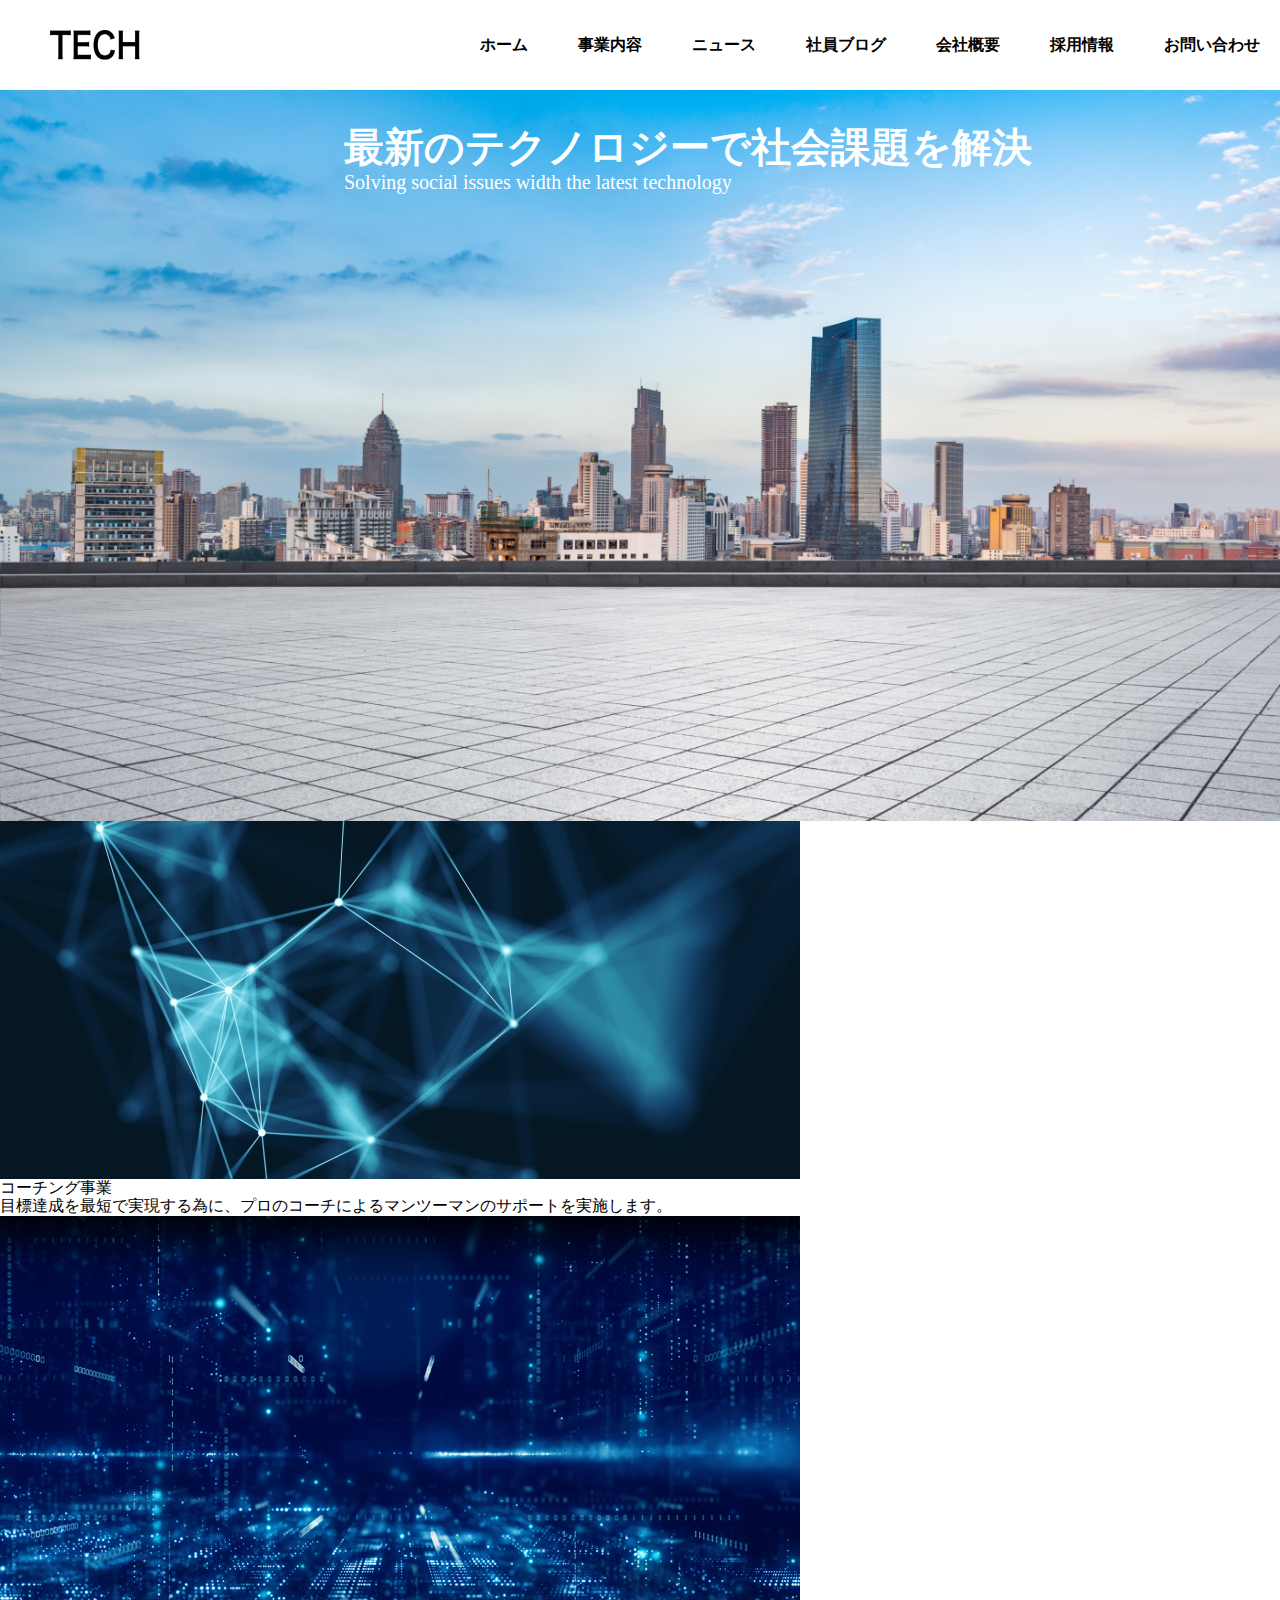
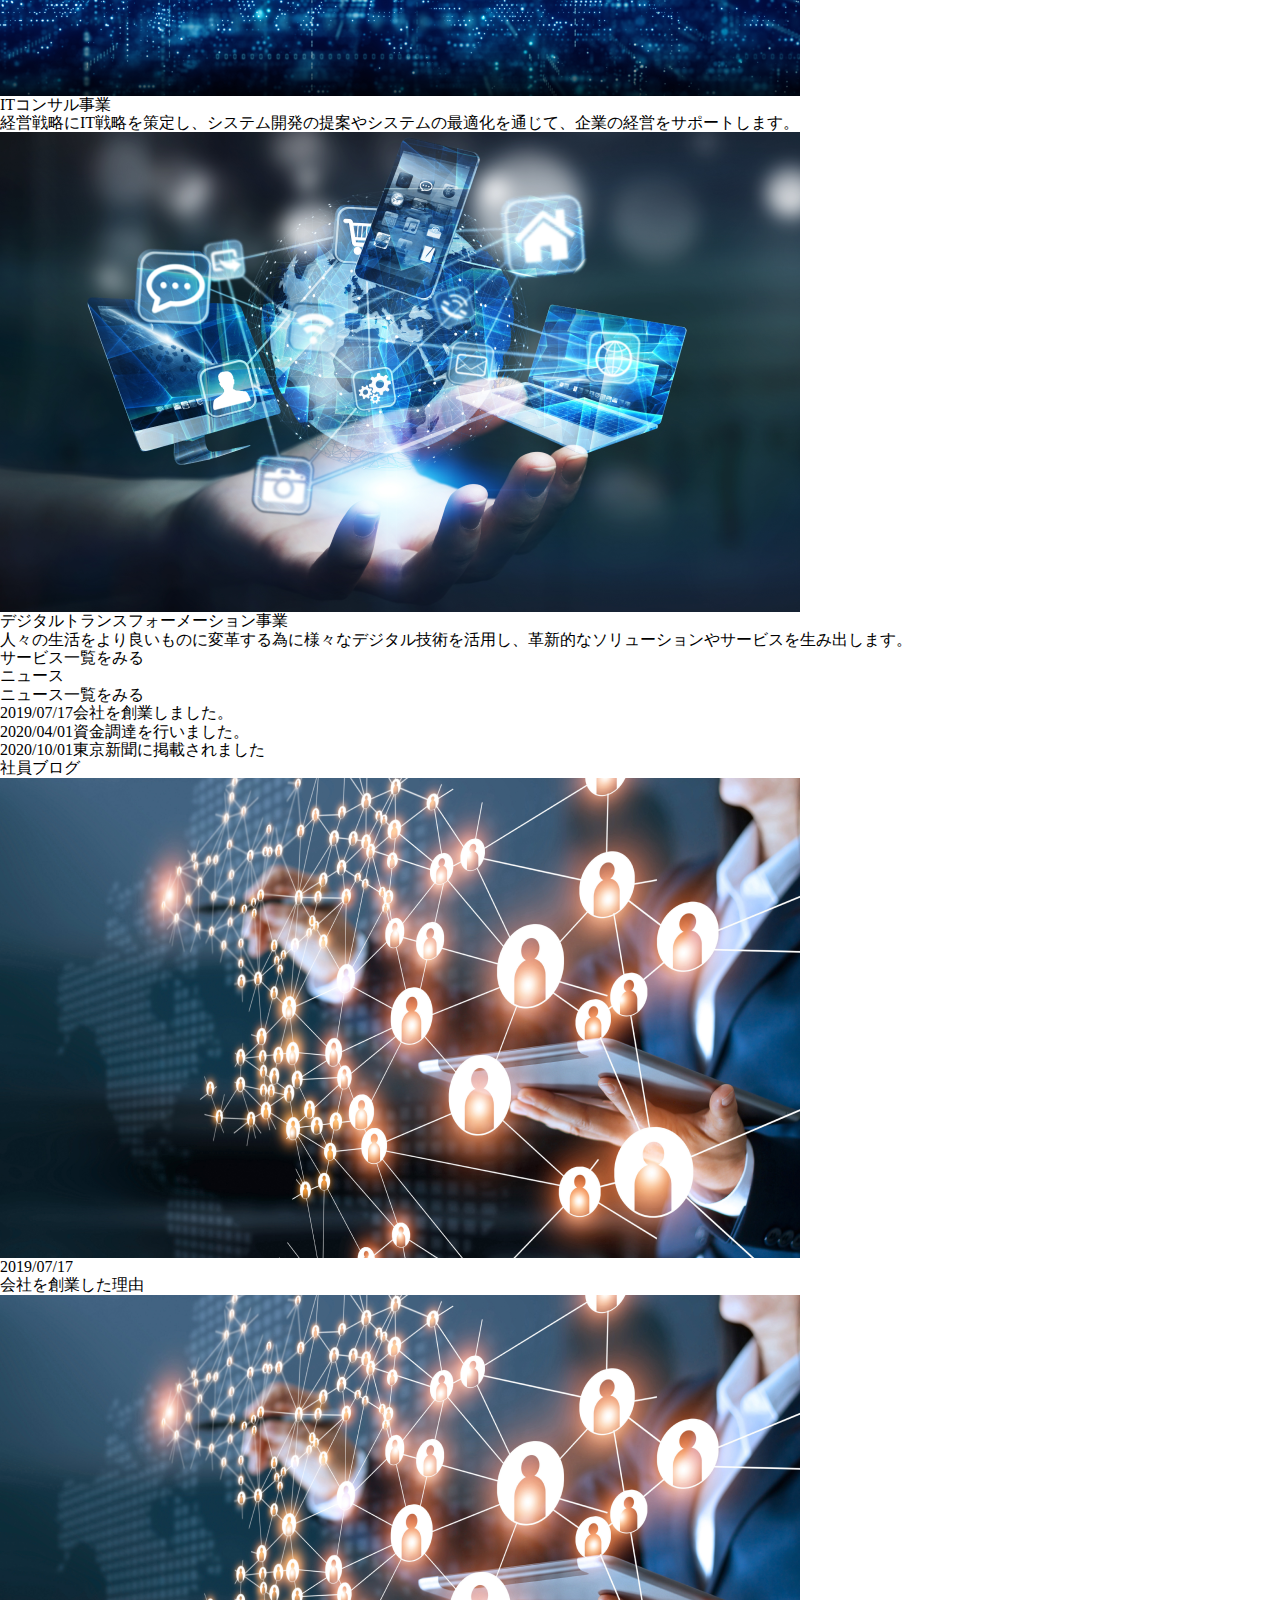
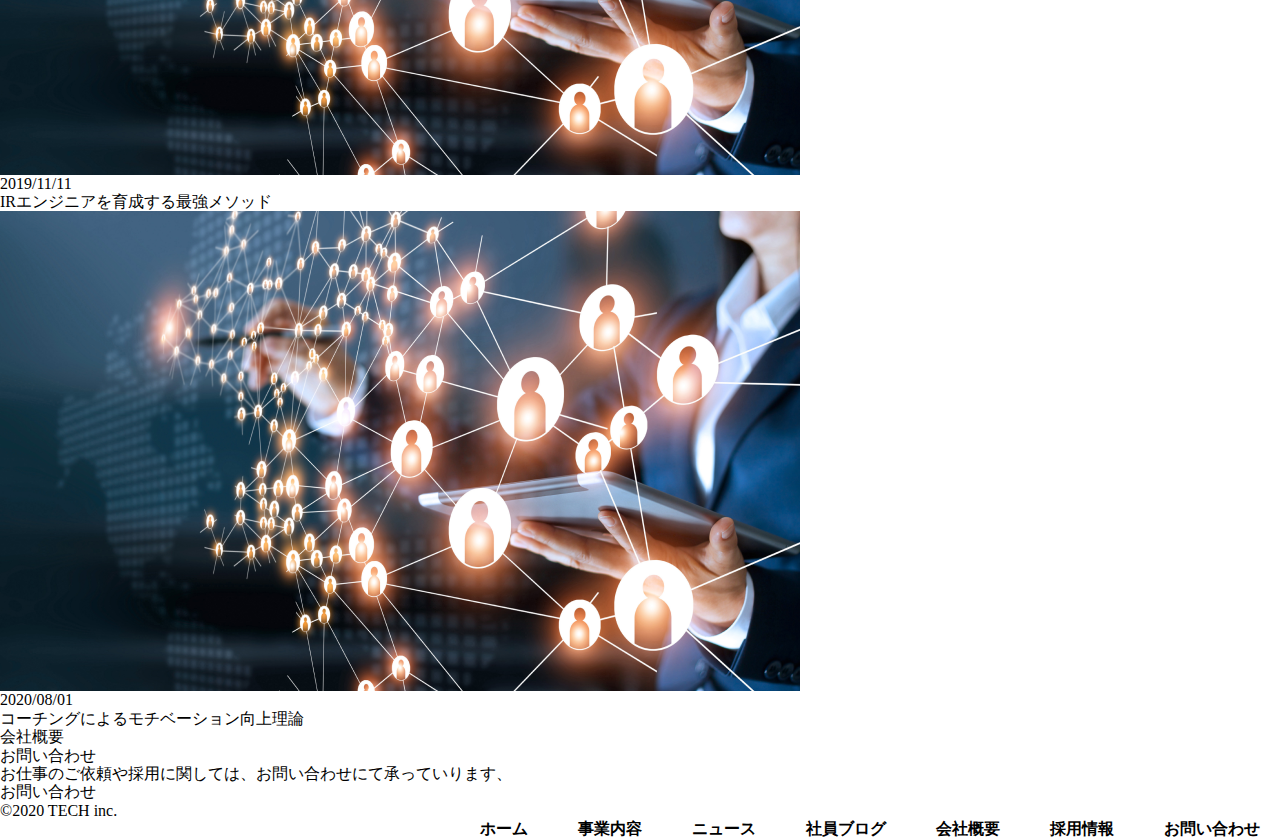
==== index.html @ 82ca2f55 "second commit" ====
<!DOCTYPE html>
<html lang="ja">
<head>
  <meta charset="UTF-8">
  <meta http-equiv="X-UA-Compatible" content="IE=edge">
  <meta name="viewport" content="width=device-width, initial-scale=1.0">
  <title>株式会社TECH</title>
  <link rel="stylesheet" href="css/reset.css">
  <link rel="stylesheet" href="css/index.css">
</head>
<body>
  <section>
    <div class="nav">
      <img src="img/logo.png" alt="" class="logo">
      <ul>
        <li><a href="index.html">ホーム</a></li>
        <li><a href="service.html">事業内容</a></li>
        <li><a href="news.html">ニュース</a></li>
        <li><a href="blog.html">社員ブログ</a></li>
        <li><a href="company.html">会社概要</a></li>
        <li><a href="recruit.html">採用情報</a></li>
        <li><a href="contact.html">お問い合わせ</a></li>
      </ul>
    </div>
  </section>
  <section>
    <div class="first_view">
      <img src="img/mv.png" alt="" class="first_view01" >
      <div class="titles">
        <div class="title">最新のテクノロジーで社会課題を解決</div>
        <p class="sub-title">Solving social issues width the latest technology</p>
      </div>
    </div>
  </section>
  

  <section>
    <div class="thought">
      <div class="thought-ttl">株式会社TECHの想い</div>
      <p class="explanation">
        あらゆる産業において、新たなデジタル技術を使ってこれまでにないビジネスモデルを展開する新規参入者が登場し、ゲームチェンジが起ころうとしています。こうした中で、各企業は競争力維持・強化の為にDXを迅速に進めていく事が求められています。しかし、DXにおいて投資コストは非常にかかります。株式会社TECHでは独自のオペレーションと人材教育により、他社よりも価格を抑えた開発を行います。
      </p>
    </div>
  </section>

  <section>
    <div class="service">サービス</div>
    <div class="business">
      <div class="business01">
        <img src="img/service1.png" alt="">
        <div class="ttl">IT人材事業</div>
        <p class="sub-explain">これまでに培った教育手法を生かして、短期間で即戦力のIT人材を育成します。</p>
      </div>
      <div class="business02">
        <img src="img/service2.png" alt="">
        <div class="ttl">コーチング事業</div>
        <p class="sub-explain">目標達成を最短で実現する為に、プロのコーチによるマンツーマンのサポートを実施します。</p>
      </div>
      <div class="business03">
        <img src="img/service3.png" alt="">
        <div class="ttl">ITコンサル事業</div>
        <p class="sub-explain">経営戦略にIT戦略を策定し、システム開発の提案やシステムの最適化を通じて、企業の経営をサポートします。</p>
      </div>
      <div class="business04">
        <img src="img/service4.png" alt="">
        <div class="ttl">デジタルトランスフォーメーション事業</div>
        <p class="sub-explain">人々の生活をより良いものに変革する為に様々なデジタル技術を活用し、革新的なソリューションやサービスを生み出します。</p>
      </div>
    </div>

    <a href="service.html" class="btn">サービス一覧をみる</a>
  </section>

  <section>
    <div class="news">
      <div class="news01">
        <div class="news02">ニュース</div>
        <a href="news.html" class="btn">ニュース一覧をみる</a>
      </div>
      <table>
        <tr>
          <td>2019/07/17</td>
          <td>会社を創業しました。</td>
        </tr>
        <tr>
          <td>2020/04/01</td>
          <td>資金調達を行いました。</td>
        </tr>
        <tr>
          <td>2020/10/01</td>
          <td>東京新聞に掲載されました</td>
        </tr>
      </table>
    </div>
  </section>

  <section>
    <div class="blog">社員ブログ</div>
    <div class="blogs">
      <div class="blog01">
        <img src="img/blog.png" alt="" class="Blog">
        <div class="date">2019/07/17</div>
        <div class="heading">会社を創業した理由</div>
      </div>
      <div class="blog02">
        <img src="img/blog.png" alt="" class="Blog">
        <div class="date">2019/11/11</div>
        <div class="heading">IRエンジニアを育成する最強メソッド</div>
      </div>
      <div class="blog03">
        <img src="img/blog.png" alt="" class="Blog">
        <div class="date">2020/08/01</div>
        <div class="heading">コーチングによるモチベーション向上理論</div>

        <a href="blog.html" class="btn"></a>
      </div>
    </div>
  </section>

  <section>
    <div class="information">
      <div class="company"><a href="company.html">会社概要</a></div>
      <div class="recruit"><a href="recruit.html"></a></div>
    </div>
  </section>

  <section>
    <div class="contact">
      <div class="contact01">お問い合わせ</div>
      <div class="contact02">お仕事のご依頼や採用に関しては、お問い合わせにて承っていります、</div>
    </div>
    <a href="contact.html">お問い合わせ</a>
  </section>

  <section>
    <footer>
      <div class="footer01">&copy;2020 TECH inc.</div>
      <ul class="footer02">
        <li class="footer03"><a href="index.html">ホーム</a></li>
        <li class="footer03"><a href="service.html">事業内容</a></li>
        <li class="footer03"><a href="news.html">ニュース</a></li>
        <li class="footer03"><a href="blog.html">社員ブログ</a></li>
        <li class="footer03"><a href="company.html">会社概要</a></li>
        <li class="footer03"><a href="recruit.html">採用情報</a></li>
        <li class="footer03"><a href="contact.html">お問い合わせ</a></li>
      </ul>
    </footer>
  </section>
</body>
</html>
---- css/index.css ----
@charset "utf-8";

.nav {
    display: flex;
    width: 100vw;
    justify-content: space-between;
}

img.logo {
    width: 90px;
    height: 30px;
    margin: 30px 50px;
}

ul {
    list-style: none;
    display: flex;
    justify-content: flex-end;
    align-items: center;
}


li {
    justify-content: center;
    text-align: center;
    margin-left: 30px;
    font-weight: bold;padding-right: 20px;
    right: 0;
    
}

a {
    text-decoration: none;
    color: #000;
}

.first_view {
    position: relative;
    width: 100%;
}

img.first_view01 {
    position: absolute;
    width: 100%;
}

.titles {
    position: absolute;
    color: white;
    transform: translate(50%, 50%);
}

.title {
    font-size: 40px;
    font-weight: bold;
}

p.sub-title {
    font-size: 20px;
}
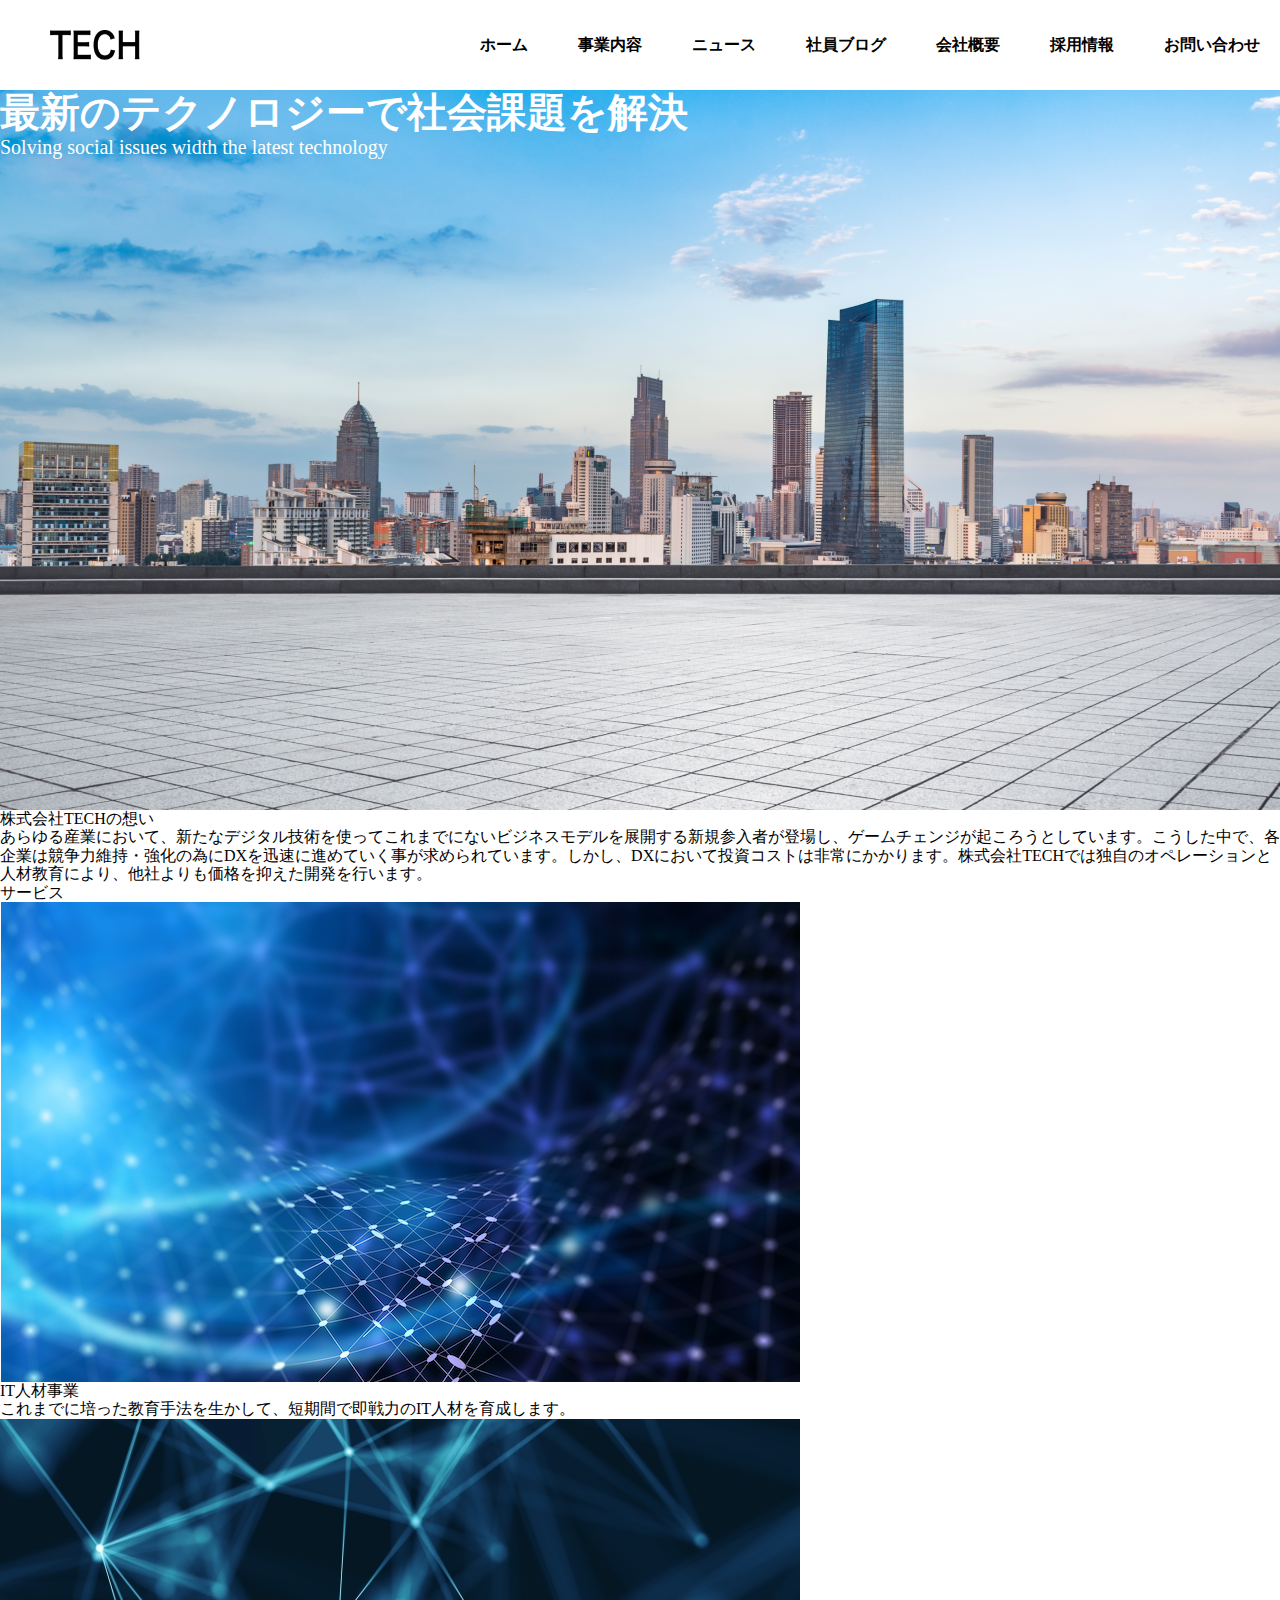
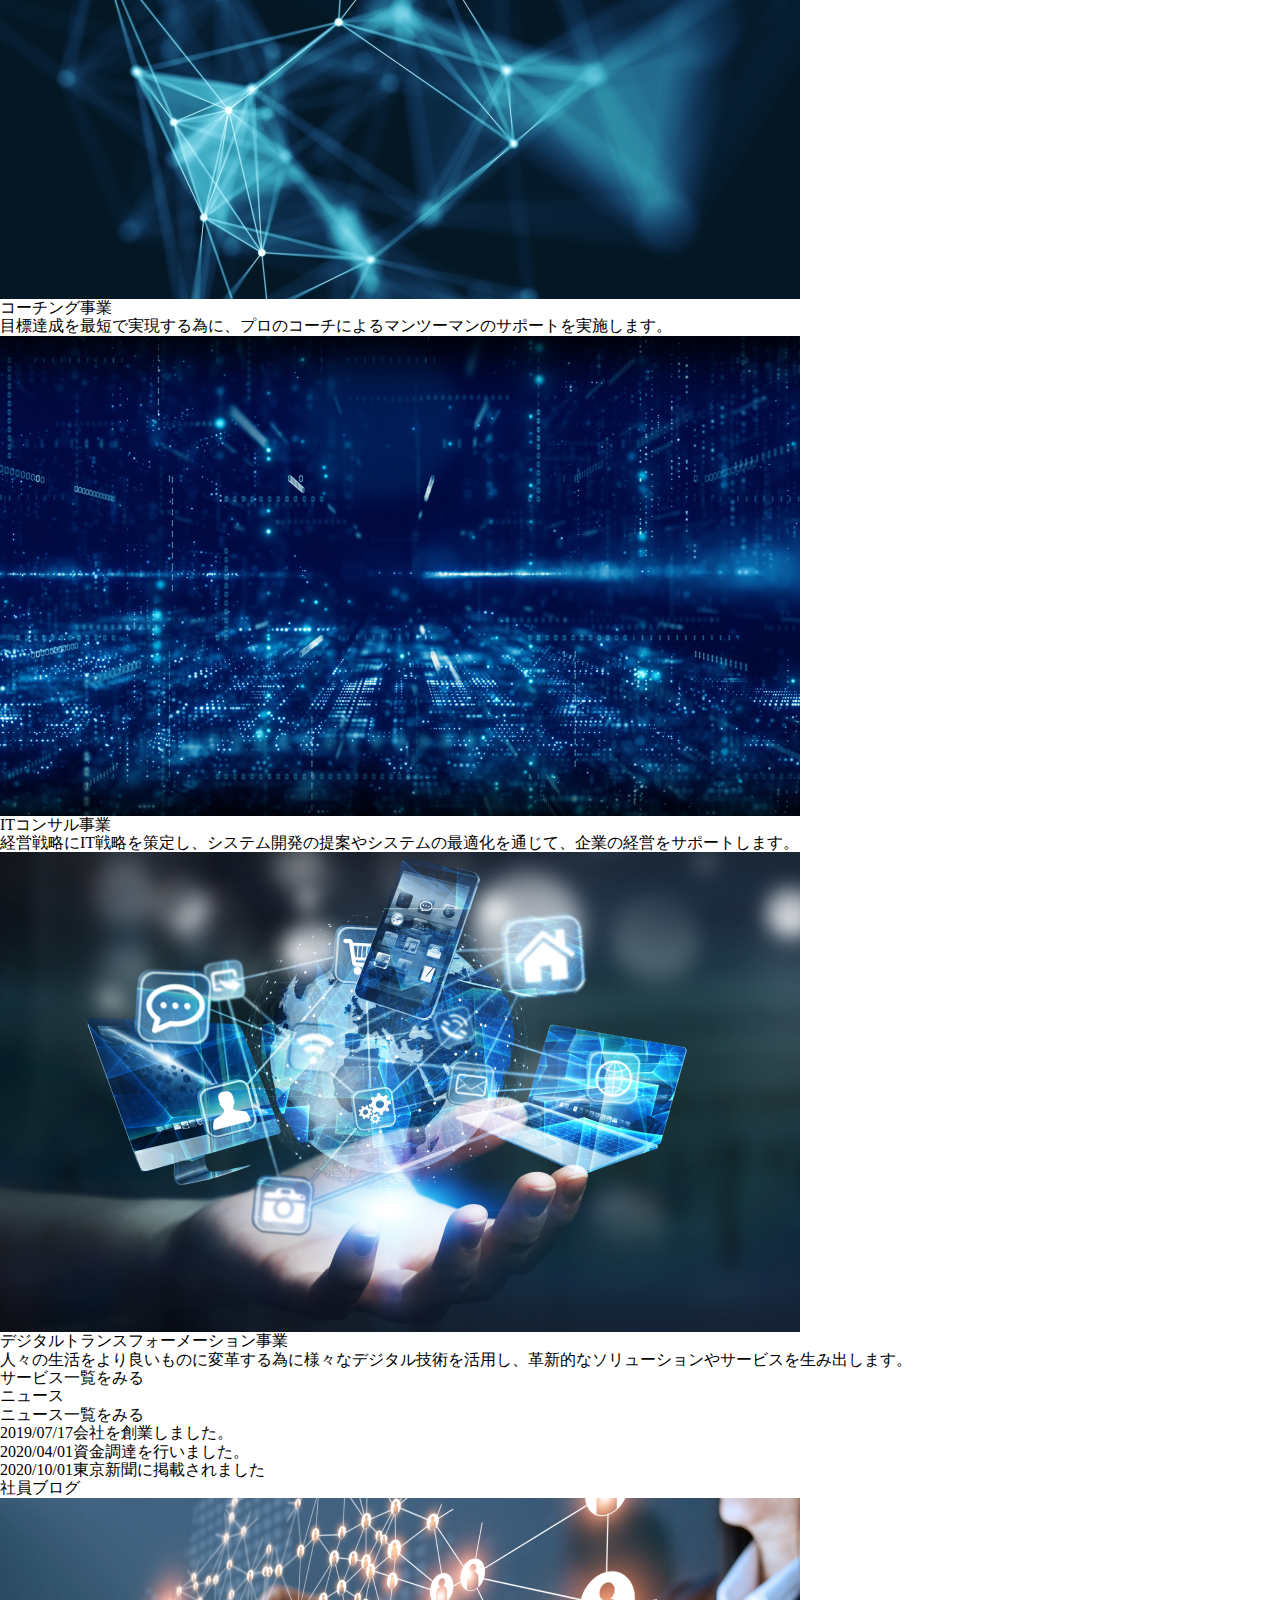
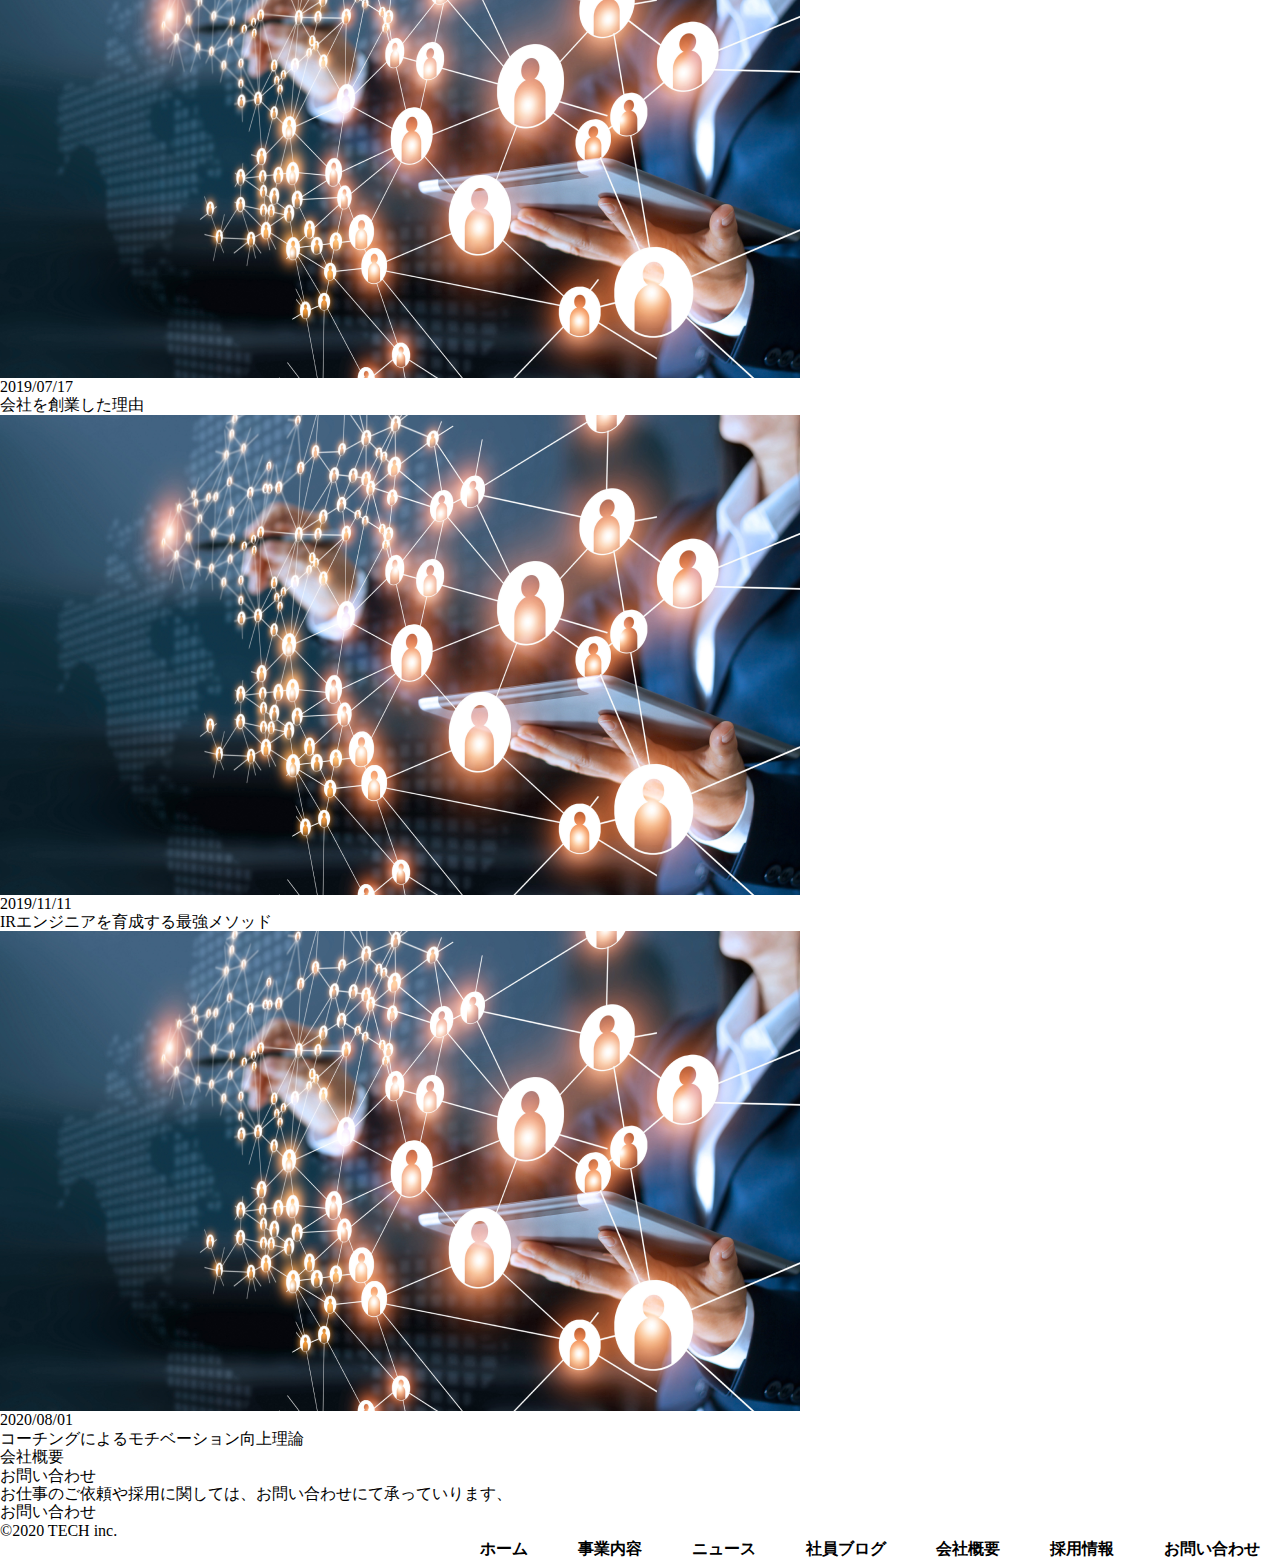
==== commit 9a2e5ab8: "third commit" ====
--- a/index.html
+++ b/index.html
@@ -25,7 +25,6 @@
   </section>
   <section>
     <div class="first_view">
-      <img src="img/mv.png" alt="" class="first_view01" >
       <div class="titles">
         <div class="title">最新のテクノロジーで社会課題を解決</div>
         <p class="sub-title">Solving social issues width the latest technology</p>
--- a/css/index.css
+++ b/css/index.css
@@ -13,10 +13,10 @@
 }
 
 ul {
-    list-style: none;
-    display: flex;
-    justify-content: flex-end;
-    align-items: center;
+  list-style: none;
+  display: flex;
+  justify-content: flex-end;
+  align-items: center;
 }
 
 
@@ -35,28 +35,23 @@
 }
 
 .first_view {
-    position: relative;
-    width: 100%;
-}
-
-img.first_view01 {
-    position: absolute;
-    width: 100%;
+  width: 100%;
+  height: 80vh;
+  background: url("../img/mv.png")no-repeat center;
 }
 
 .titles {
-    position: absolute;
-    color: white;
-    transform: translate(50%, 50%);
+  color: white;
+  margin: 0 auto;
 }
 
 .title {
-    font-size: 40px;
-    font-weight: bold;
+  font-size: 40px;
+  font-weight: bold;
 }
 
 p.sub-title {
-    font-size: 20px;
+  font-size: 20px;
 }
 
 
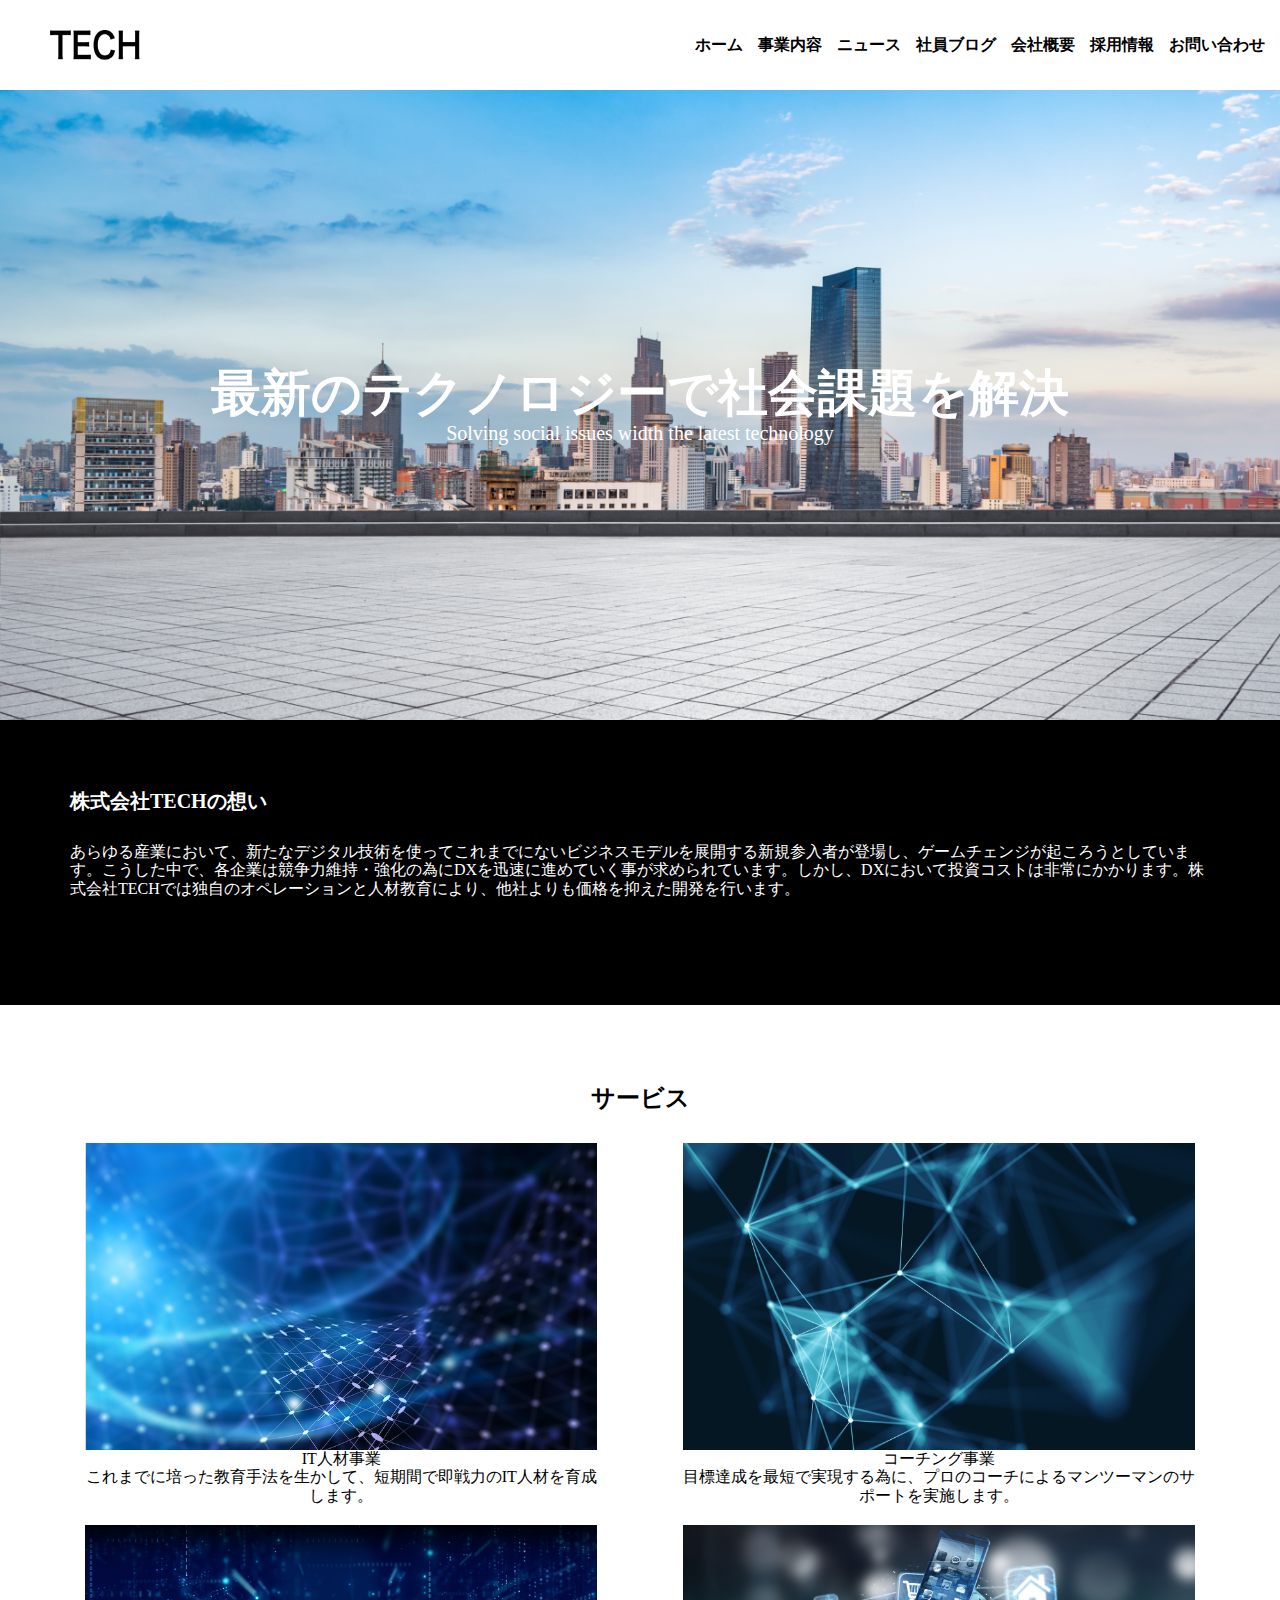
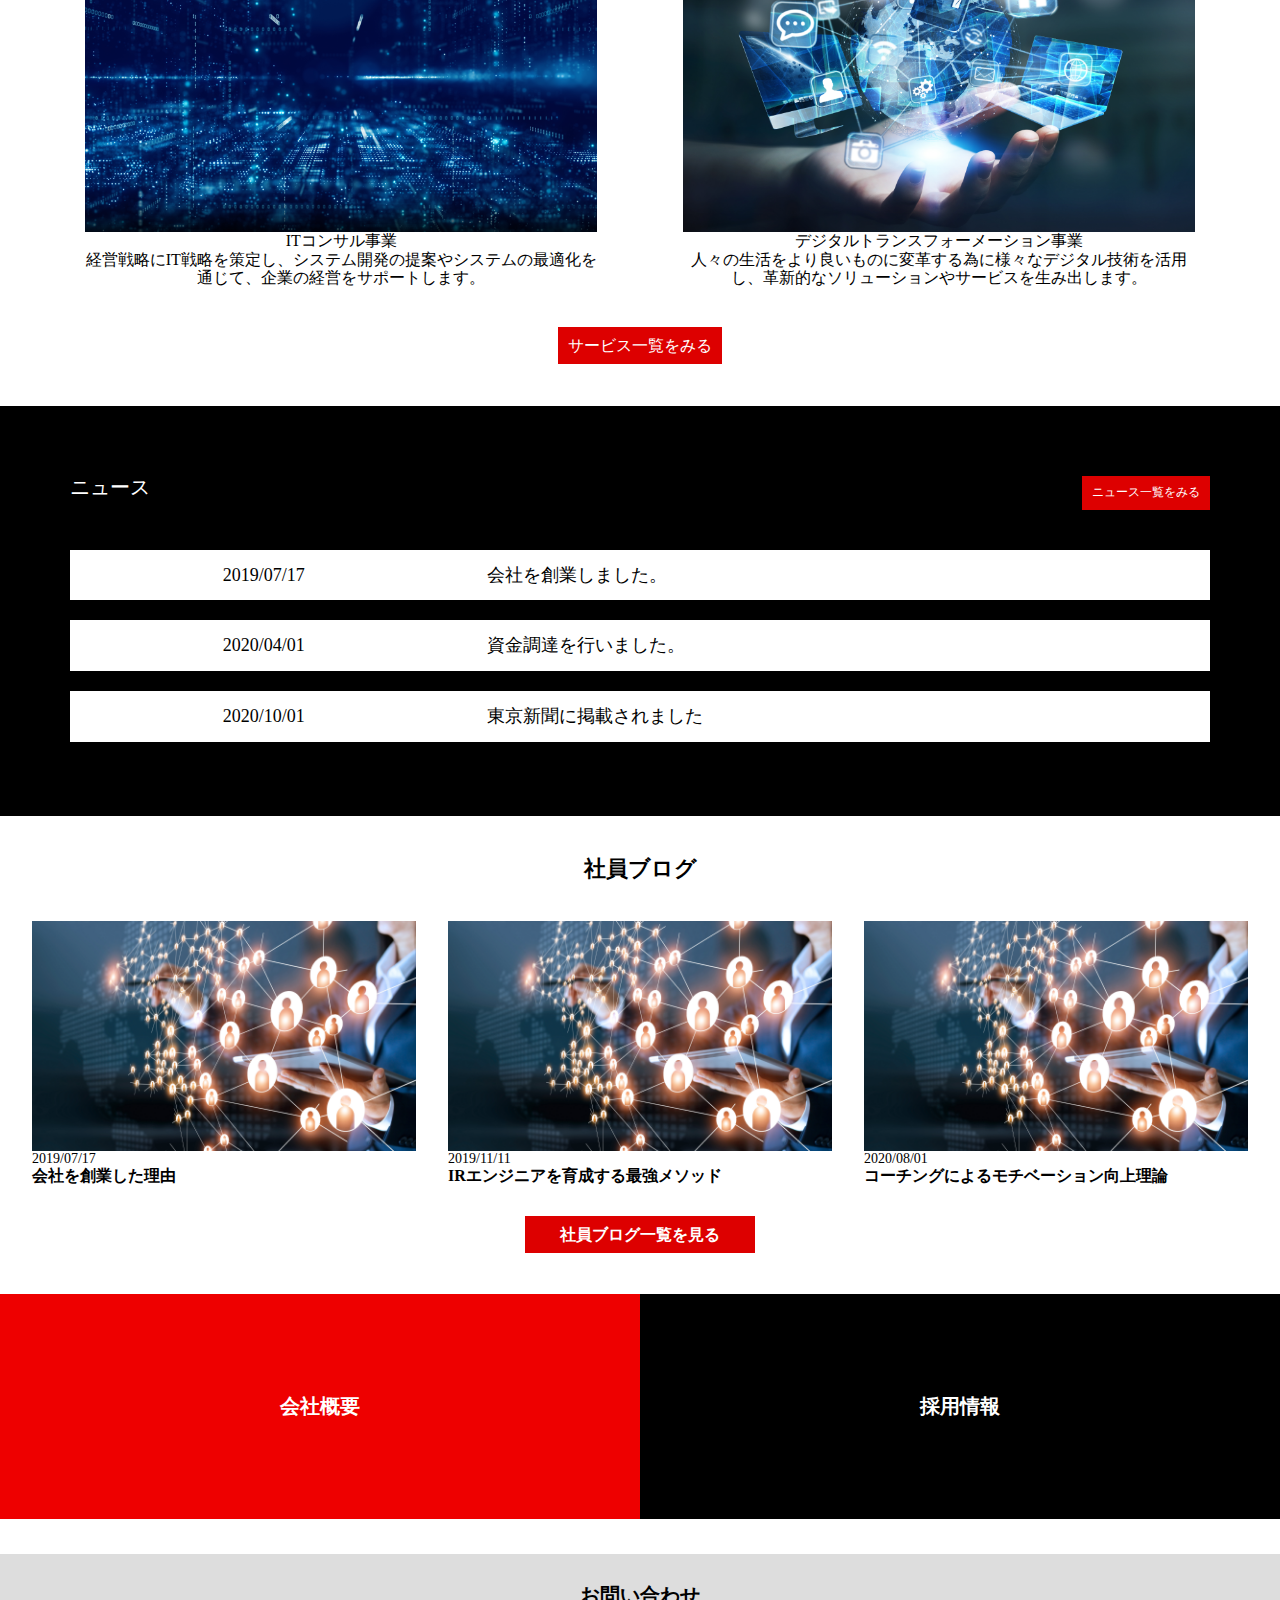
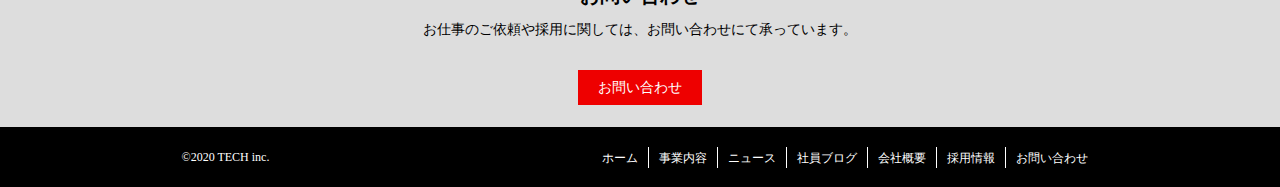
==== commit 19bc3f9d: "second commit" ====
--- a/index.html
+++ b/index.html
@@ -12,14 +12,14 @@
   <section>
     <div class="nav">
       <img src="img/logo.png" alt="" class="logo">
-      <ul>
-        <li><a href="index.html">ホーム</a></li>
-        <li><a href="service.html">事業内容</a></li>
-        <li><a href="news.html">ニュース</a></li>
-        <li><a href="blog.html">社員ブログ</a></li>
-        <li><a href="company.html">会社概要</a></li>
-        <li><a href="recruit.html">採用情報</a></li>
-        <li><a href="contact.html">お問い合わせ</a></li>
+      <ul class="header01">
+        <li class="header02"><a href="index.html" class="header03">ホーム</a></li>
+        <li class="header02"><a href="service.html" class="header03">事業内容</a></li>
+        <li class="header02"><a href="news.html03" class="header">ニュース</a></li>
+        <li class="header02"><a href="blog.html03" class="header">社員ブログ</a></li>
+        <li class="header02"><a href="company.html03" class="header">会社概要</a></li>
+        <li class="header02"><a href="recruit.html03" class="header">採用情報</a></li>
+        <li class="header02"><a href="contact.html03" class="header">お問い合わせ</a></li>
       </ul>
     </div>
   </section>
@@ -30,10 +30,6 @@
         <p class="sub-title">Solving social issues width the latest technology</p>
       </div>
     </div>
-  </section>
-  
-
-  <section>
     <div class="thought">
       <div class="thought-ttl">株式会社TECHの想い</div>
       <p class="explanation">
@@ -46,48 +42,49 @@
     <div class="service">サービス</div>
     <div class="business">
       <div class="business01">
-        <img src="img/service1.png" alt="">
+        <img src="img/service1.png" alt="" class="service01">
         <div class="ttl">IT人材事業</div>
         <p class="sub-explain">これまでに培った教育手法を生かして、短期間で即戦力のIT人材を育成します。</p>
       </div>
-      <div class="business02">
-        <img src="img/service2.png" alt="">
+      <div class="business01">
+        <img src="img/service2.png" alt="" class="service01">
         <div class="ttl">コーチング事業</div>
         <p class="sub-explain">目標達成を最短で実現する為に、プロのコーチによるマンツーマンのサポートを実施します。</p>
       </div>
-      <div class="business03">
-        <img src="img/service3.png" alt="">
+      <div class="business01">
+        <img src="img/service3.png" alt="" class="service01">
         <div class="ttl">ITコンサル事業</div>
         <p class="sub-explain">経営戦略にIT戦略を策定し、システム開発の提案やシステムの最適化を通じて、企業の経営をサポートします。</p>
       </div>
-      <div class="business04">
-        <img src="img/service4.png" alt="">
+      <div class="business01">
+        <img src="img/service4.png" alt="" class="service01">
         <div class="ttl">デジタルトランスフォーメーション事業</div>
         <p class="sub-explain">人々の生活をより良いものに変革する為に様々なデジタル技術を活用し、革新的なソリューションやサービスを生み出します。</p>
       </div>
     </div>
-
-    <a href="service.html" class="btn">サービス一覧をみる</a>
+    <div class="service_button">
+      <a href="service.html" class="btn">サービス一覧をみる</a>
+    </div>
   </section>
 
   <section>
     <div class="news">
       <div class="news01">
         <div class="news02">ニュース</div>
-        <a href="news.html" class="btn">ニュース一覧をみる</a>
+        <a href="news.html" class="btn2">ニュース一覧をみる</a>
       </div>
       <table>
         <tr>
           <td>2019/07/17</td>
-          <td>会社を創業しました。</td>
+          <td class="event">会社を創業しました。</td>
         </tr>
         <tr>
           <td>2020/04/01</td>
-          <td>資金調達を行いました。</td>
+          <td class="event">資金調達を行いました。</td>
         </tr>
         <tr>
           <td>2020/10/01</td>
-          <td>東京新聞に掲載されました</td>
+          <td class="event">東京新聞に掲載されました</td>
         </tr>
       </table>
     </div>
@@ -101,48 +98,53 @@
         <div class="date">2019/07/17</div>
         <div class="heading">会社を創業した理由</div>
       </div>
-      <div class="blog02">
+      <div class="blog01">
         <img src="img/blog.png" alt="" class="Blog">
         <div class="date">2019/11/11</div>
         <div class="heading">IRエンジニアを育成する最強メソッド</div>
       </div>
-      <div class="blog03">
+      <div class="blog01">
         <img src="img/blog.png" alt="" class="Blog">
         <div class="date">2020/08/01</div>
         <div class="heading">コーチングによるモチベーション向上理論</div>
-
-        <a href="blog.html" class="btn"></a>
       </div>
+    </div>
+    <div class="service_button">
+      <a href="blog.html" class="btn3">社員ブログ一覧を見る</a>
     </div>
   </section>
 
   <section>
     <div class="information">
-      <div class="company"><a href="company.html">会社概要</a></div>
-      <div class="recruit"><a href="recruit.html"></a></div>
+      <div class="company"><a href="company.html" class="informations">会社概要</a></div>
+      <div class="recruit"><a href="recruit.html" class="informations">採用情報</a></div>
     </div>
   </section>
 
   <section>
     <div class="contact">
       <div class="contact01">お問い合わせ</div>
-      <div class="contact02">お仕事のご依頼や採用に関しては、お問い合わせにて承っていります、</div>
+      <div class="contact02">お仕事のご依頼や採用に関しては、お問い合わせにて承っています。</div>
+      <div class="contact_btn">
+        <a href="contact.html" class="btn04">お問い合わせ</a>
+      </div>
     </div>
-    <a href="contact.html">お問い合わせ</a>
   </section>
 
   <section>
-    <footer>
-      <div class="footer01">&copy;2020 TECH inc.</div>
-      <ul class="footer02">
-        <li class="footer03"><a href="index.html">ホーム</a></li>
-        <li class="footer03"><a href="service.html">事業内容</a></li>
-        <li class="footer03"><a href="news.html">ニュース</a></li>
-        <li class="footer03"><a href="blog.html">社員ブログ</a></li>
-        <li class="footer03"><a href="company.html">会社概要</a></li>
-        <li class="footer03"><a href="recruit.html">採用情報</a></li>
-        <li class="footer03"><a href="contact.html">お問い合わせ</a></li>
-      </ul>
+    <footer class="footer01">
+      <div class="footer02">&copy;2020 TECH inc.</div>
+      <div class="footer03">
+        <ul class="footer04">
+          <li class="footer03"><a href="index.html" class="footer04">ホーム</a></li>
+          <li class="footer03"><a href="service.html" class="footer04">事業内容</a></li>
+          <li class="footer03"><a href="news.html" class="footer04">ニュース</a></li>
+          <li class="footer03"><a href="blog.html" class="footer04">社員ブログ</a></li>
+          <li class="footer03"><a href="company.html" class="footer04">会社概要</a></li>
+          <li class="footer03"><a href="recruit.html" class="footer04">採用情報</a></li>
+          <li class="footer03"><a href="contact.html" class="footer04">お問い合わせ</a></li>
+        </ul>
+      </div>
     </footer>
   </section>
 </body>
--- a/css/index.css
+++ b/css/index.css
@@ -12,47 +12,272 @@
     margin: 30px 50px;
 }
 
-ul {
-  list-style: none;
-  display: flex;
-  justify-content: flex-end;
-  align-items: center;
-}
-
-
-li {
+ul.header01 {
+    list-style: none;
+    display: flex;
+    justify-content: flex-end;
+    align-items: center;
+}
+
+
+li.header02{
     justify-content: center;
     text-align: center;
-    margin-left: 30px;
-    font-weight: bold;padding-right: 20px;
+    font-weight: bold;
+    padding-right: 15px;
     right: 0;
-    
-}
-
-a {
+}
+
+a.header03{
     text-decoration: none;
     color: #000;
+    text-align: center;
 }
 
 .first_view {
-  width: 100%;
-  height: 80vh;
-  background: url("../img/mv.png")no-repeat center;
+    width: 100%;
+    height: 70vh;
+    display:flex;
+    align-items: center;
+    background: url("../img/mv.png")no-repeat center;
+    background-size: cover;
 }
 
 .titles {
-  color: white;
-  margin: 0 auto;
+    color: white;
+    margin: 0 auto;
 }
 
 .title {
-  font-size: 40px;
-  font-weight: bold;
+    text-align: center;
+    font-size: 50px;
+    font-weight: bold;
 }
 
 p.sub-title {
-  font-size: 20px;
-}
-
-
-
+    font-size: 20px;
+    text-align: center;
+}
+
+.thought {
+    background-color: #000;
+    color: white;
+    padding: 70px;
+    height: 285px;
+}
+
+.thought-ttl {
+    margin-bottom: 30px;
+    font-weight: bold;
+    font-size: 20px;
+}
+
+.service {
+    text-align: center;
+    margin-top: 80px;
+    margin-bottom: 30px;
+    font-weight: bold;
+    font-size: 24px;
+}
+
+.business {
+    display: flex;
+    flex-wrap: wrap;
+    width: 100%;
+    justify-content: space-evenly;
+    margin-bottom: 30px;
+}
+
+.business01 {
+    text-align: center;
+    width: 40%;
+    margin-bottom: 20px;
+}
+
+img.service01 {
+    width: 100%;
+}
+
+.service_button {
+    text-align: center;
+    margin-bottom: 50px;
+}
+
+a.btn {
+    background-color: #d00;
+    color: #fff;
+    padding: 10px;
+}
+
+.news {
+    background-color: #000;
+    color: white;
+    padding: 70px;
+    height: 410px;
+    text-align: center;
+    margin: auto;
+}
+
+.news01 {
+    display: flex;
+    justify-content: space-between;
+    margin-bottom: 20px;
+}
+
+.news02 {
+    align-items: center;
+    font-size: 20px;
+}
+
+a.btn2 {
+    background-color: #d00;
+    color: #fff;
+    padding: 10px;
+    font-size: 12px;
+}
+
+table {
+    width: 100%;
+    border-collapse: separate;
+    border-spacing: 0px 20px;
+}
+
+tr {
+    font-size: 18px;
+    background-color: white;
+    color: #000;
+}
+
+td {
+    padding: 15px 30px;
+}
+
+td.event {
+    text-align: left;
+}
+
+.blog {
+    text-align: center;
+    margin: 40px;
+    font-weight: bold;
+    font-size: 22px;
+}
+
+.blogs {
+    display: flex;
+    justify-content: space-evenly;
+    align-items: center;
+    margin-bottom: 20px;
+}
+
+.blog01 {
+    width: 30%;
+}
+
+img.Blog {
+    width: 100%;
+}
+
+.date {
+    font-size: 14px;
+}
+
+.heading {
+    font-weight: bold;
+    margin-bottom: 20px;
+}
+
+a.btn3 {
+    background-color: #d00;
+    color: #fff;
+    padding: 10px 35px;
+    font-weight: bold;
+}
+
+.information {
+    display: flex;
+    width: 100%;
+}
+
+.company {
+    background-color: #e00;
+    width: 50%;
+    height: 25vh;
+    text-align: center;
+    line-height: 25vh;
+}
+
+.recruit {
+    background-color: #000;
+    width: 50%;
+    height: 25vh;
+    text-align: center;
+    line-height: 25vh;
+}
+
+a.informations {
+    color: white;
+    font-size: 20px;
+    font-weight: bold;
+}
+
+.contact {
+    background-color: #DDDDDD;
+    margin-top: 35px;
+    text-align: center;
+    padding: 30px;
+}
+
+.contact01 {
+    font-weight: bold;
+    font-size: 20px;
+    margin-bottom: 15px;
+}
+
+.contact02 {
+    font-size: 14px;
+    margin-bottom: 40px;
+}
+
+a.btn04 {
+    color: white;
+    background-color: #e00;
+    padding: 10px 20px;
+    font-size: 14px;
+}
+
+footer.footer01 {
+    display: flex;
+    justify-content: space-around;
+    text-align: center;
+    background-color: #000;
+    padding: 20px;
+    height: 60px;
+    line-height: 20px;
+}
+
+.footer02 {
+    color: #fff;
+    font-size: 12px;
+}
+
+ul.footer04 {
+    display: flex;
+    list-style: none;
+    justify-content: space-evenly;
+    align-items: center;
+}
+
+li.footer03 {
+    border-right: 1px solid #fff;
+    padding: 0px 10px;
+}
+
+li.footer03:last-child {
+    border-right: none;
+}
+
+a.footer04 {
+    color: #fff;
+    font-size: 12px;
+}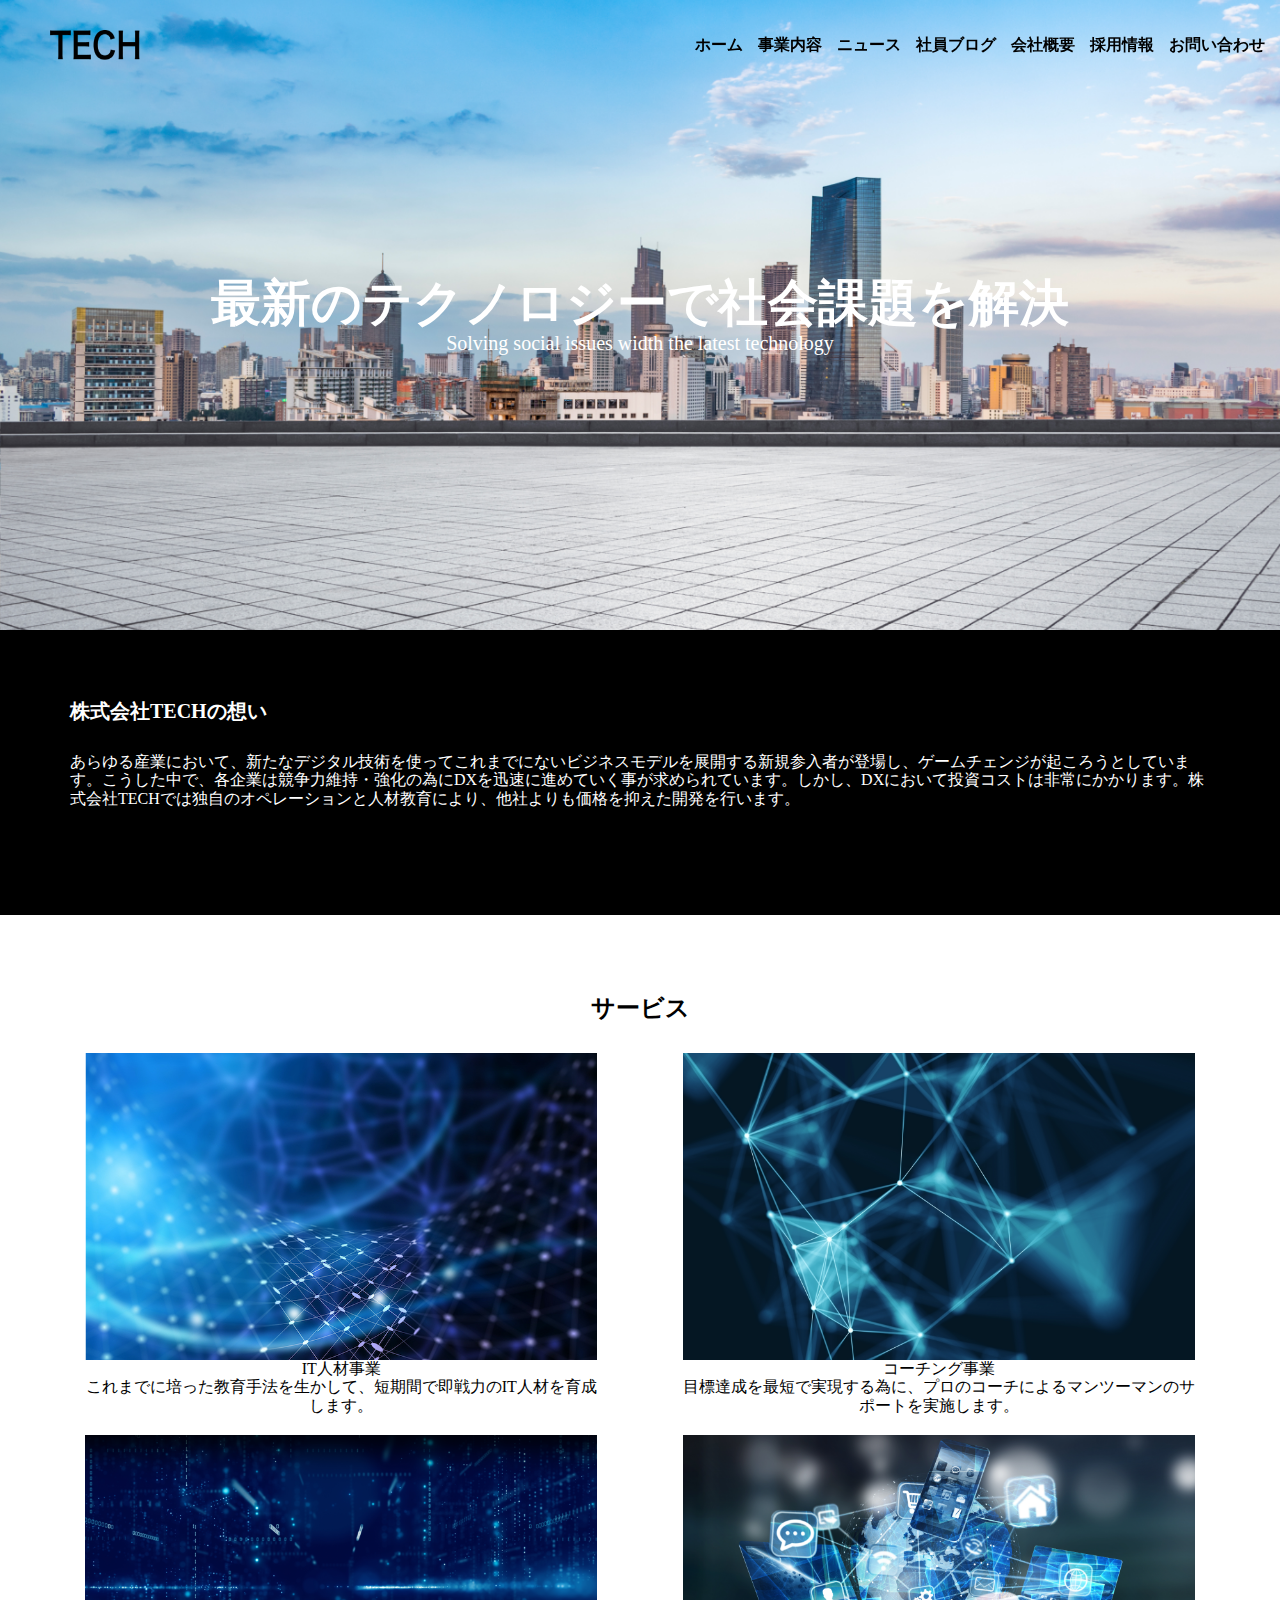
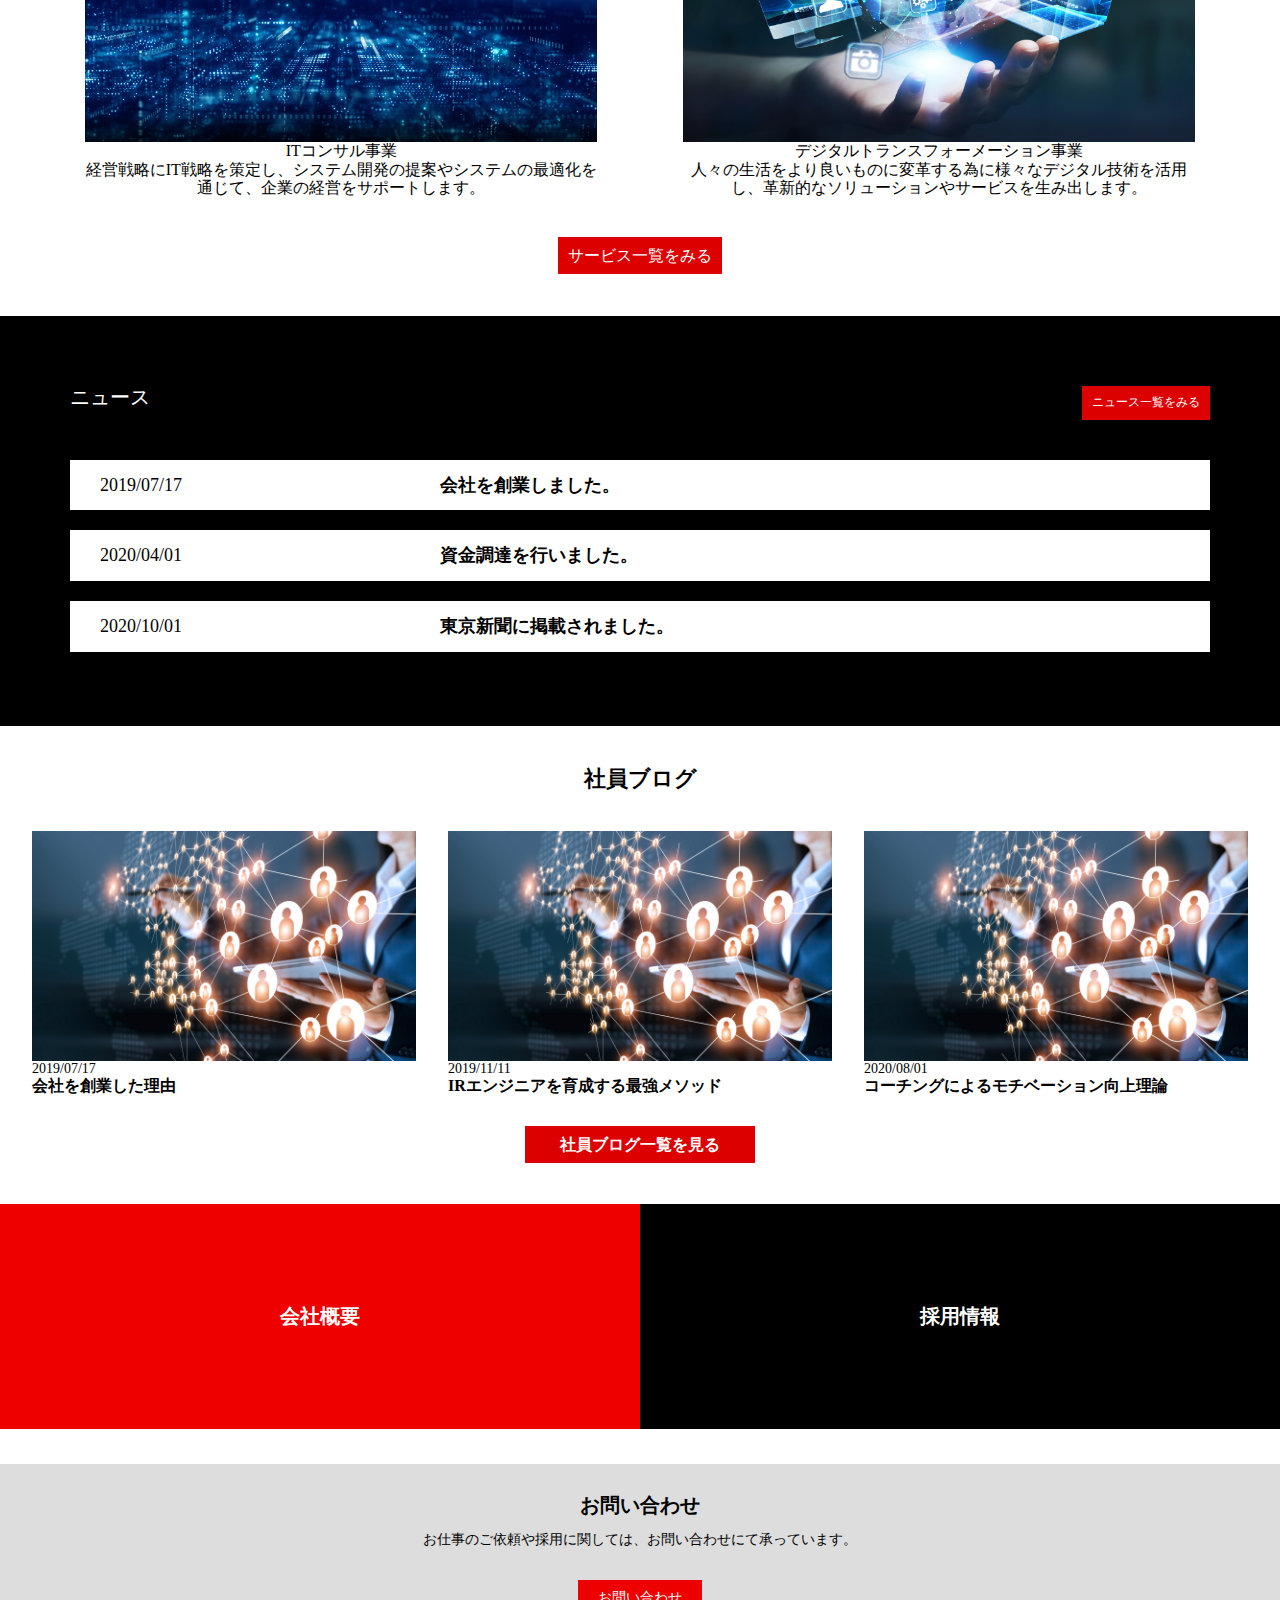
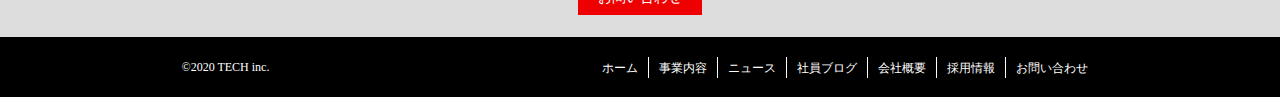
==== commit 64f5eed1: "third commit" ====
--- a/index.html
+++ b/index.html
@@ -11,16 +11,16 @@
 <body>
   <section>
     <div class="nav">
-      <img src="img/logo.png" alt="" class="logo">
-      <ul class="header01">
-        <li class="header02"><a href="index.html" class="header03">ホーム</a></li>
-        <li class="header02"><a href="service.html" class="header03">事業内容</a></li>
-        <li class="header02"><a href="news.html03" class="header">ニュース</a></li>
-        <li class="header02"><a href="blog.html03" class="header">社員ブログ</a></li>
-        <li class="header02"><a href="company.html03" class="header">会社概要</a></li>
-        <li class="header02"><a href="recruit.html03" class="header">採用情報</a></li>
-        <li class="header02"><a href="contact.html03" class="header">お問い合わせ</a></li>
-      </ul>
+        <img src="img/logo.png" alt="" class="logo">
+        <ul class="header01">
+          <li class="header02"><a href="index.html" class="header03">ホーム</a></li>
+          <li class="header02"><a href="service.html" class="header03">事業内容</a></li>
+          <li class="header02"><a href="news.html03" class="header">ニュース</a></li>
+          <li class="header02"><a href="blog.html03" class="header">社員ブログ</a></li>
+          <li class="header02"><a href="company.html03" class="header">会社概要</a></li>
+          <li class="header02"><a href="recruit.html03" class="header">採用情報</a></li>
+          <li class="header02"><a href="contact.html03" class="header">お問い合わせ</a></li>
+        </ul>
     </div>
   </section>
   <section>
@@ -76,15 +76,15 @@
       <table>
         <tr>
           <td>2019/07/17</td>
-          <td class="event">会社を創業しました。</td>
+          <td class="event"><a href="#">会社を創業しました。</a></td>
         </tr>
         <tr>
           <td>2020/04/01</td>
-          <td class="event">資金調達を行いました。</td>
+          <td class="event"><a href="#">資金調達を行いました。</a></td>
         </tr>
         <tr>
           <td>2020/10/01</td>
-          <td class="event">東京新聞に掲載されました</td>
+          <td class="event"><a href="#">東京新聞に掲載されました。</a></td>
         </tr>
       </table>
     </div>
--- a/css/index.css
+++ b/css/index.css
@@ -2,6 +2,9 @@
 
 .nav {
     display: flex;
+    position: fixed;
+    top: 0;
+    left: 0;
     width: 100vw;
     justify-content: space-between;
 }
@@ -149,11 +152,16 @@
 }
 
 td {
-    padding: 15px 30px;
+    padding-right: 0px;
+    padding-left: 30px;
+    padding-top: 15px;
+    padding-bottom: 15px;
+    text-align: left;
 }
 
 td.event {
     text-align: left;
+    font-weight: bold;
 }
 
 .blog {
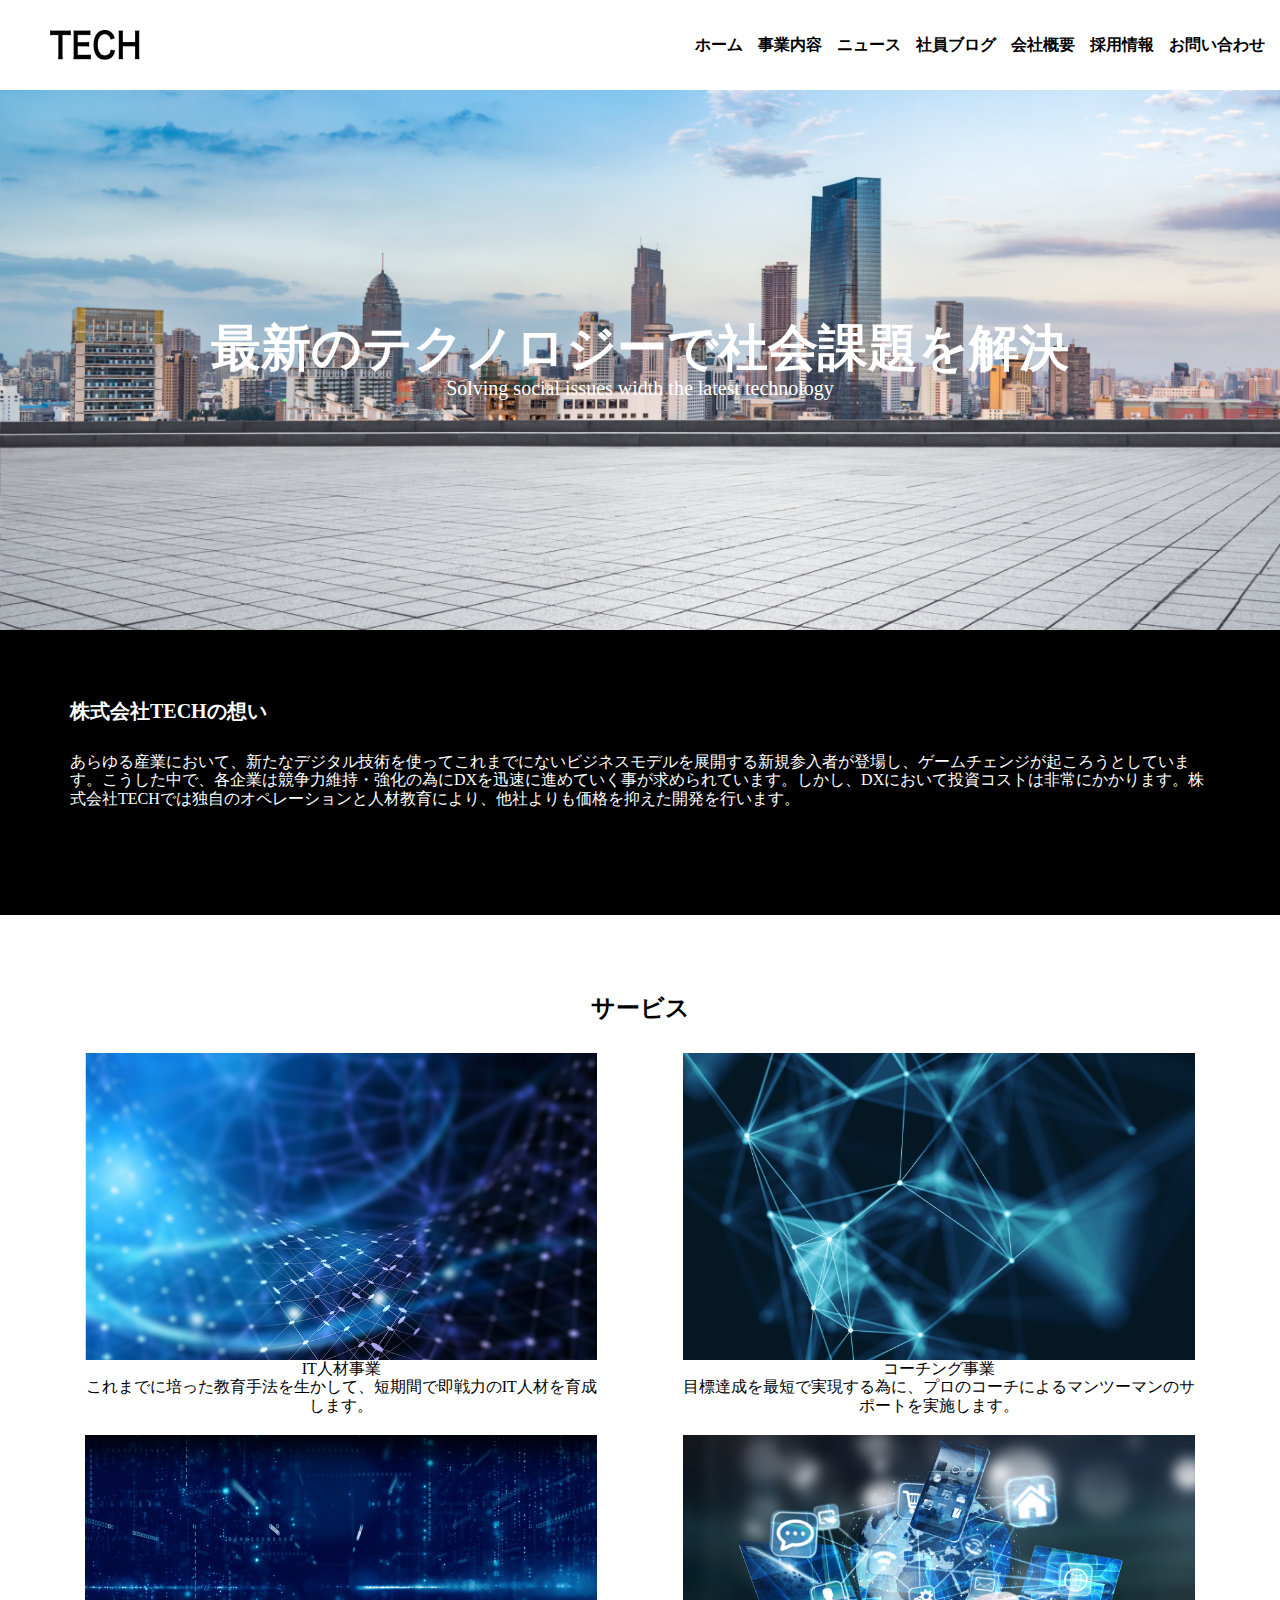
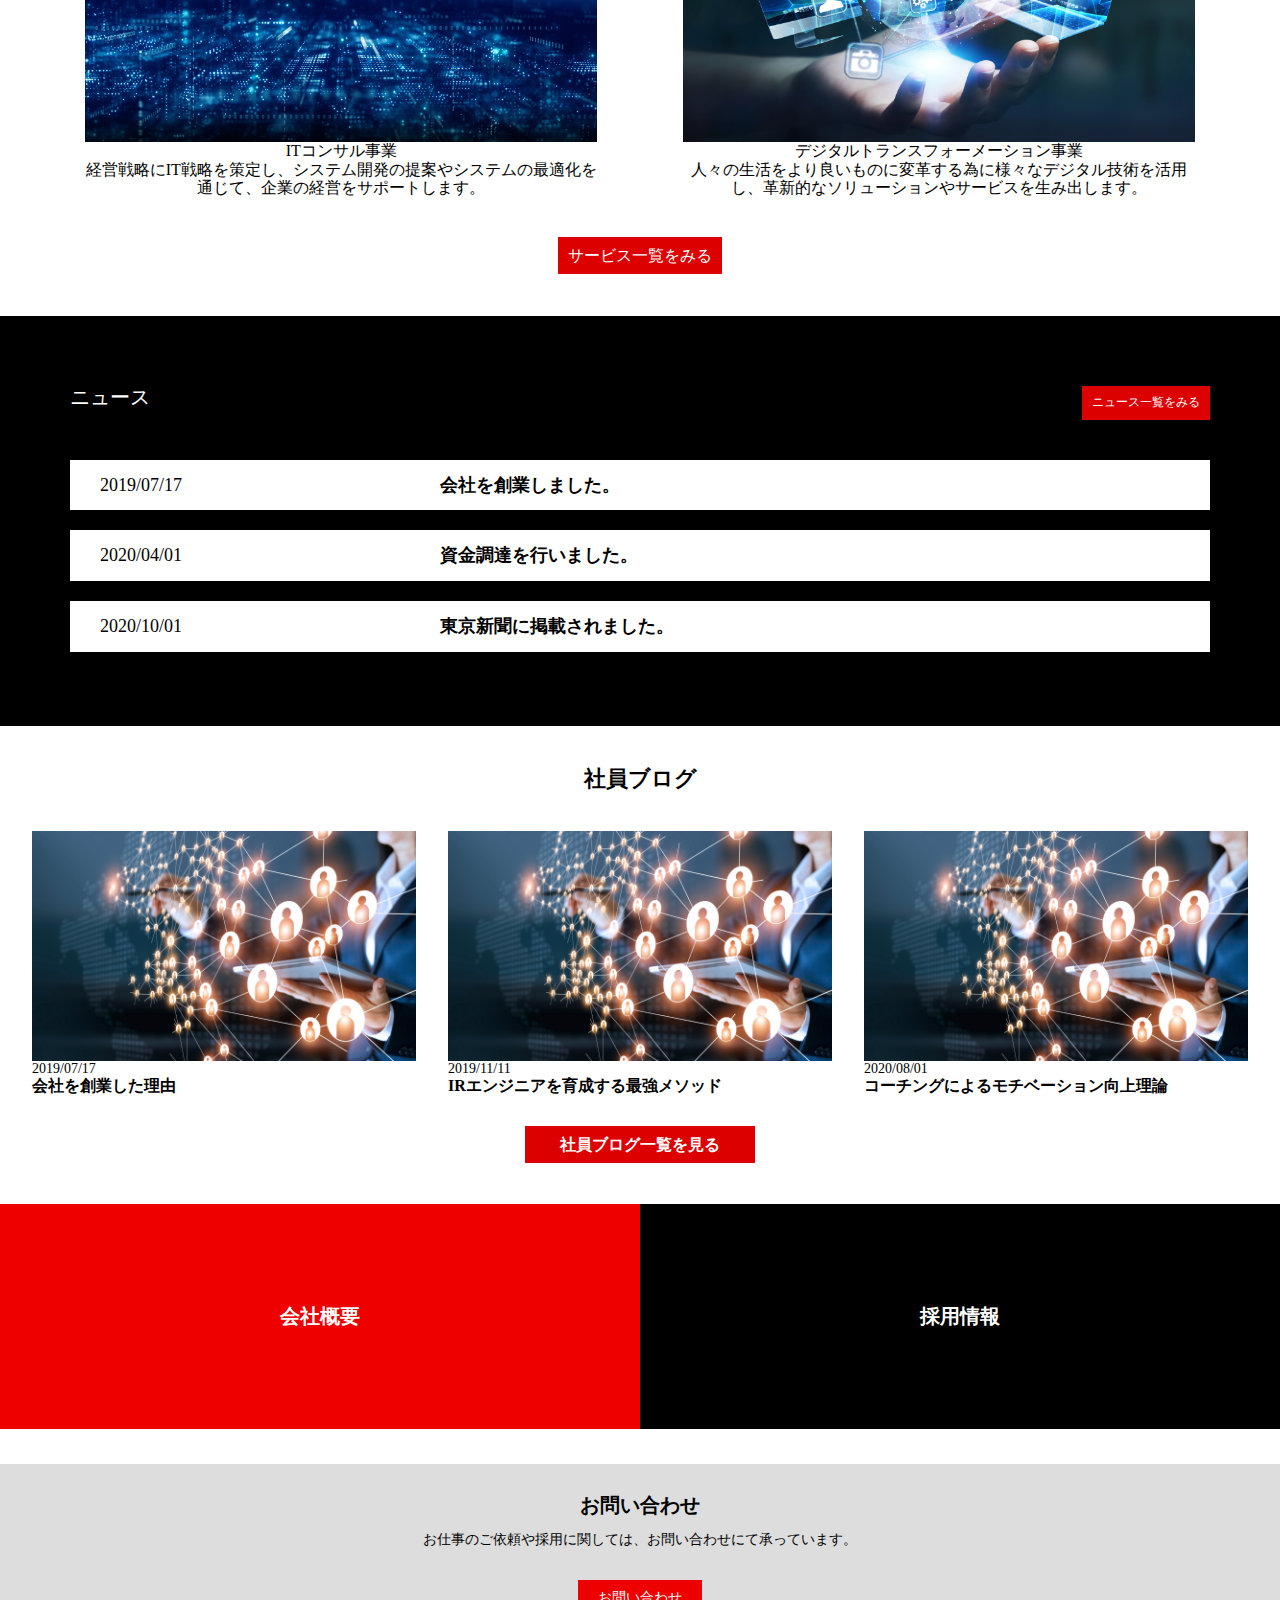
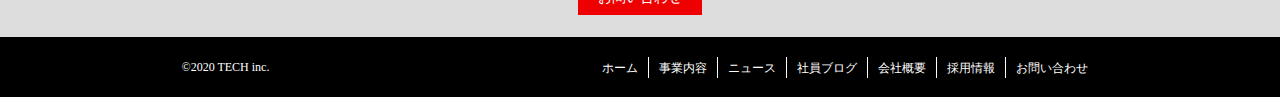
==== commit 12e44e25: "fouth commit" ====
--- a/index.html
+++ b/index.html
@@ -10,7 +10,8 @@
 </head>
 <body>
   <section>
-    <div class="nav">
+    <header>
+      <div class="nav">
         <img src="img/logo.png" alt="" class="logo">
         <ul class="header01">
           <li class="header02"><a href="index.html" class="header03">ホーム</a></li>
@@ -21,7 +22,8 @@
           <li class="header02"><a href="recruit.html03" class="header">採用情報</a></li>
           <li class="header02"><a href="contact.html03" class="header">お問い合わせ</a></li>
         </ul>
-    </div>
+      </div>
+    </header>
   </section>
   <section>
     <div class="first_view">
--- a/css/index.css
+++ b/css/index.css
@@ -5,8 +5,10 @@
     position: fixed;
     top: 0;
     left: 0;
+    background: #fff;
     width: 100vw;
     justify-content: space-between;
+    z-index: 2;
 }
 
 img.logo {
@@ -40,6 +42,7 @@
 .first_view {
     width: 100%;
     height: 70vh;
+    padding-top: 90px;
     display:flex;
     align-items: center;
     background: url("../img/mv.png")no-repeat center;
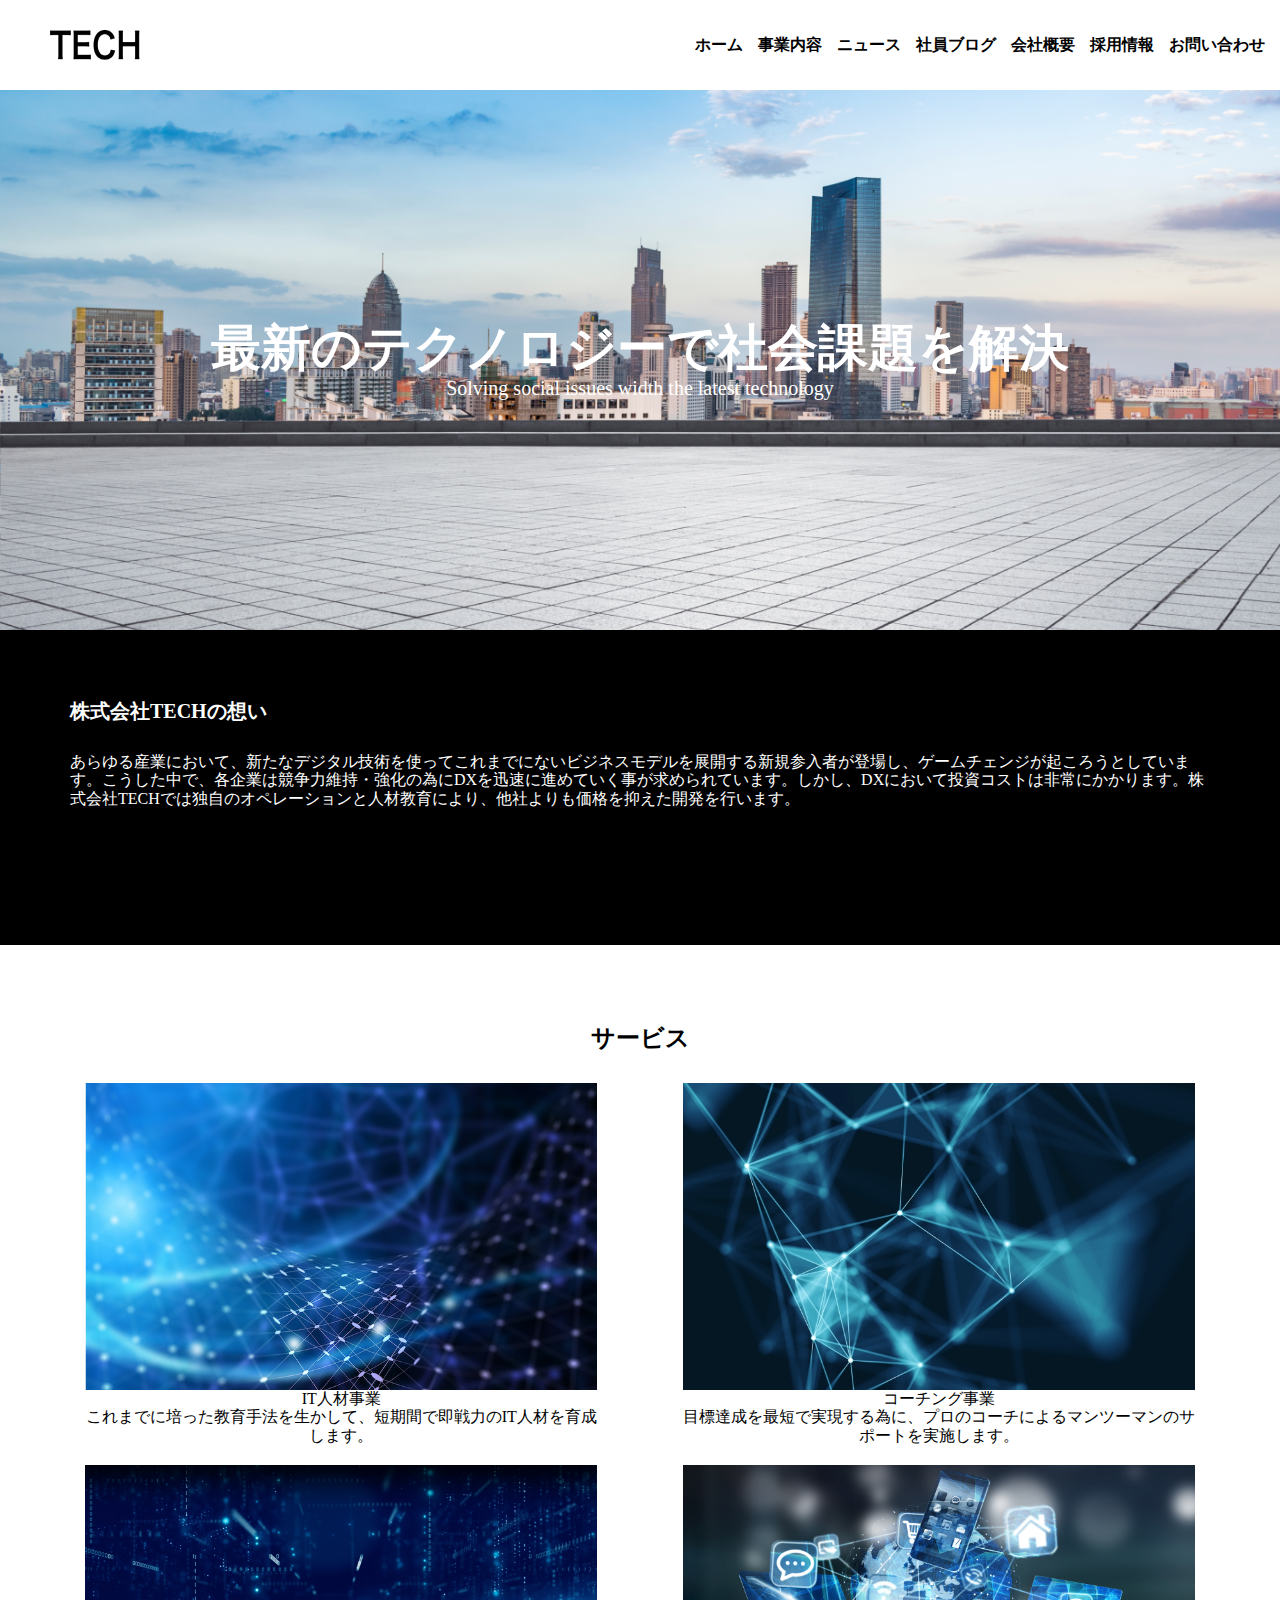
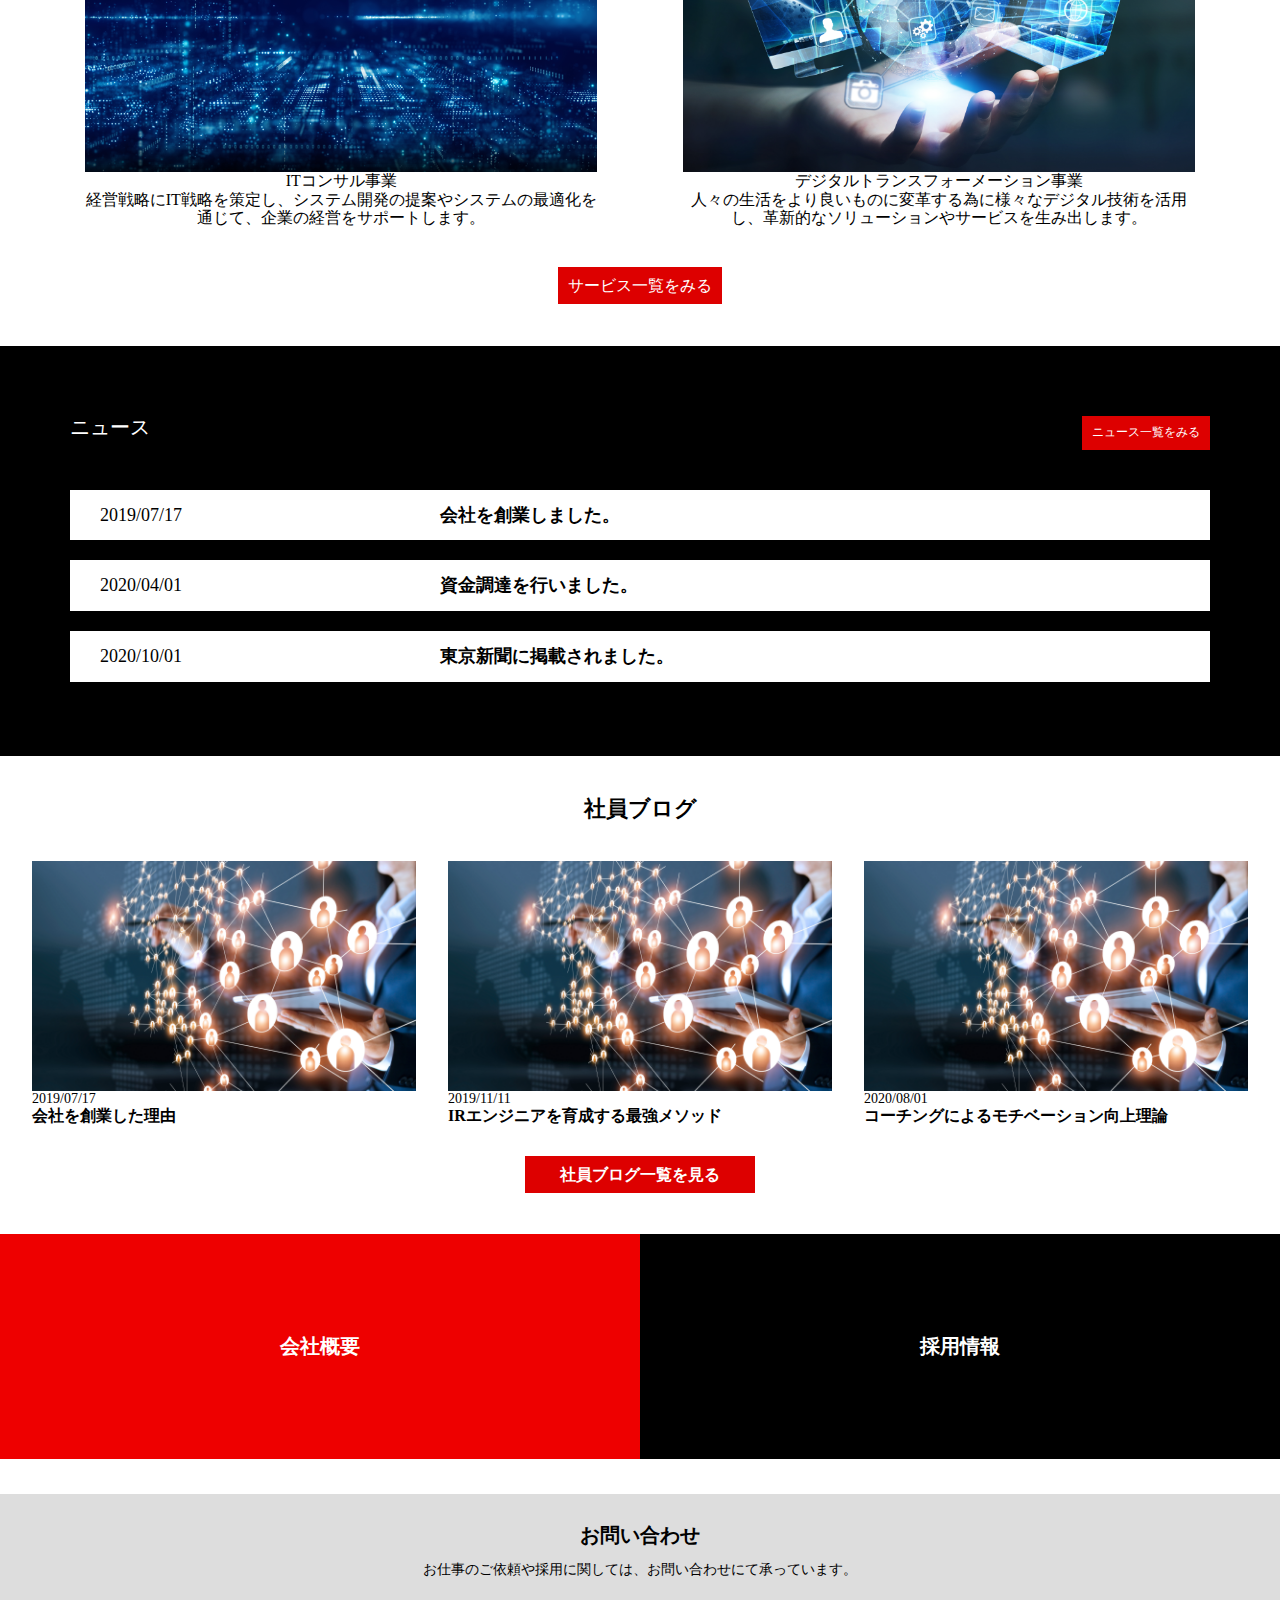
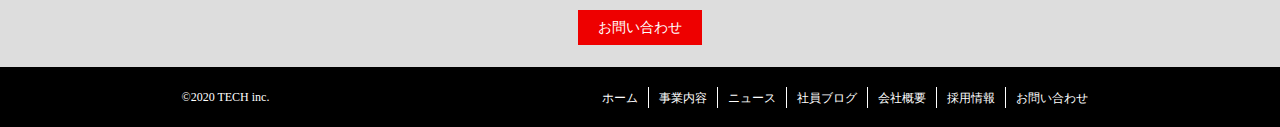
==== commit 68c4e010: "fifth commit" ====
--- a/index.html
+++ b/index.html
@@ -13,6 +13,9 @@
     <header>
       <div class="nav">
         <img src="img/logo.png" alt="" class="logo">
+        <div class="hamburger">
+          <span></span><span></span><span></span>
+        </div>
         <ul class="header01">
           <li class="header02"><a href="index.html" class="header03">ホーム</a></li>
           <li class="header02"><a href="service.html" class="header03">事業内容</a></li>
--- a/css/index.css
+++ b/css/index.css
@@ -69,7 +69,7 @@
     background-color: #000;
     color: white;
     padding: 70px;
-    height: 285px;
+    height: 35vh;
 }
 
 .thought-ttl {
@@ -291,4 +291,63 @@
 a.footer04 {
     color: #fff;
     font-size: 12px;
+}
+
+@media screen and (max-width:786px){
+    header{
+        position: relative;
+    }
+
+    .hamburger{
+        display: flex;
+        width: 30%;
+        background: #fff;
+        position: absolute;
+        color: #000;
+        justify-content: center;
+        align-items: center;
+        right: 20px;
+    }
+
+    .hamburger:hover {
+        cursor: pointer;
+    }
+    .hamburger span {
+        background: #fff;
+        width: 25px;
+        height: 2px;
+        position: absolute;
+        transition: 0.3s ease-out;
+        -webkit-transition: 0.3s ease-out;
+        -moz-transition: 0.3s ease-out;
+        -ms-transition: 0.3s ease-out;
+        -o-transition: 0.3s ease-out;
+}
+    .hamburger span:nth-of-type(1) {
+        top: 15px;
+    }
+    .hamburger span:nth-of-type(3) {
+       bottom: 15px;
+    }
+
+    .business{
+        flex-direction: column;
+    }
+
+    .business01 {
+    width: 85%;
+    }
+
+    .blogs{
+        flex-direction: column;
+    }
+    
+    .blog01 {
+    width: 85%;
+    }
+
+    ul .footer04{
+        flex-direction: column;
+        list-style: none;
+    }
 }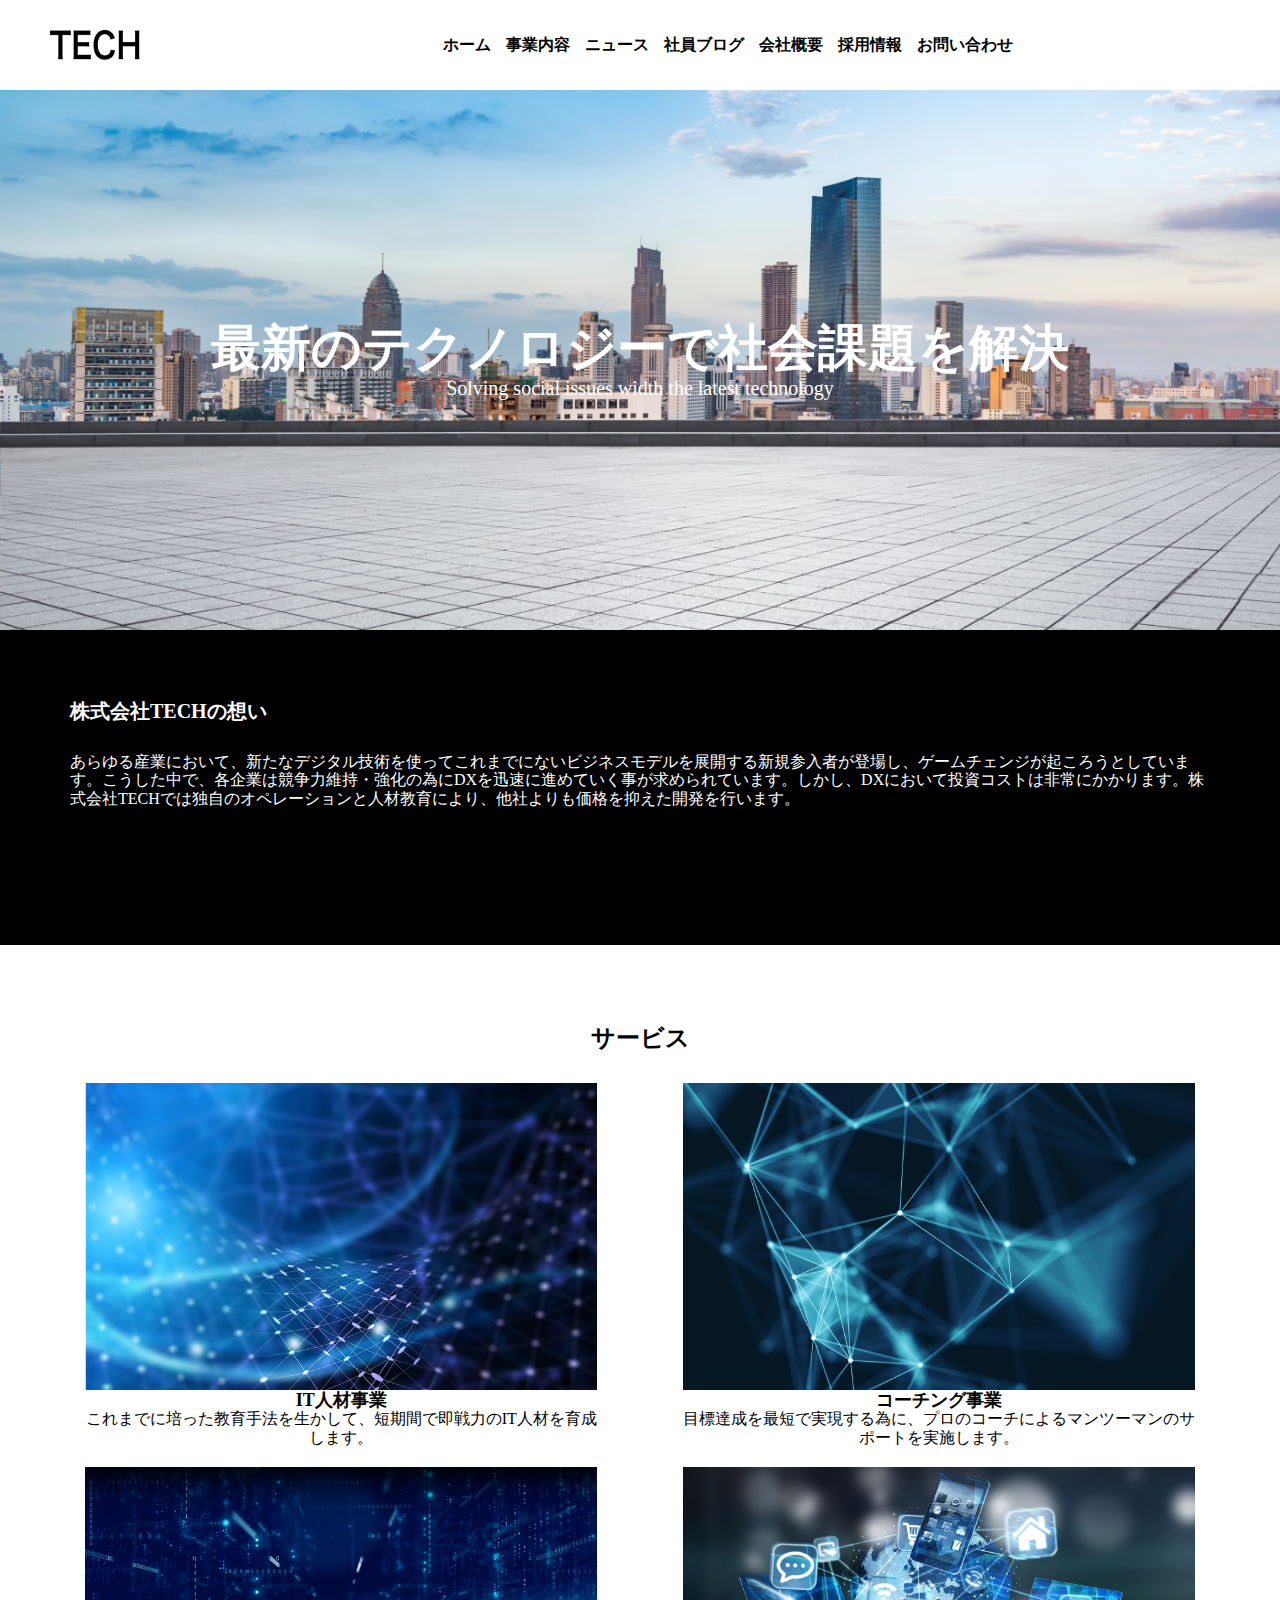
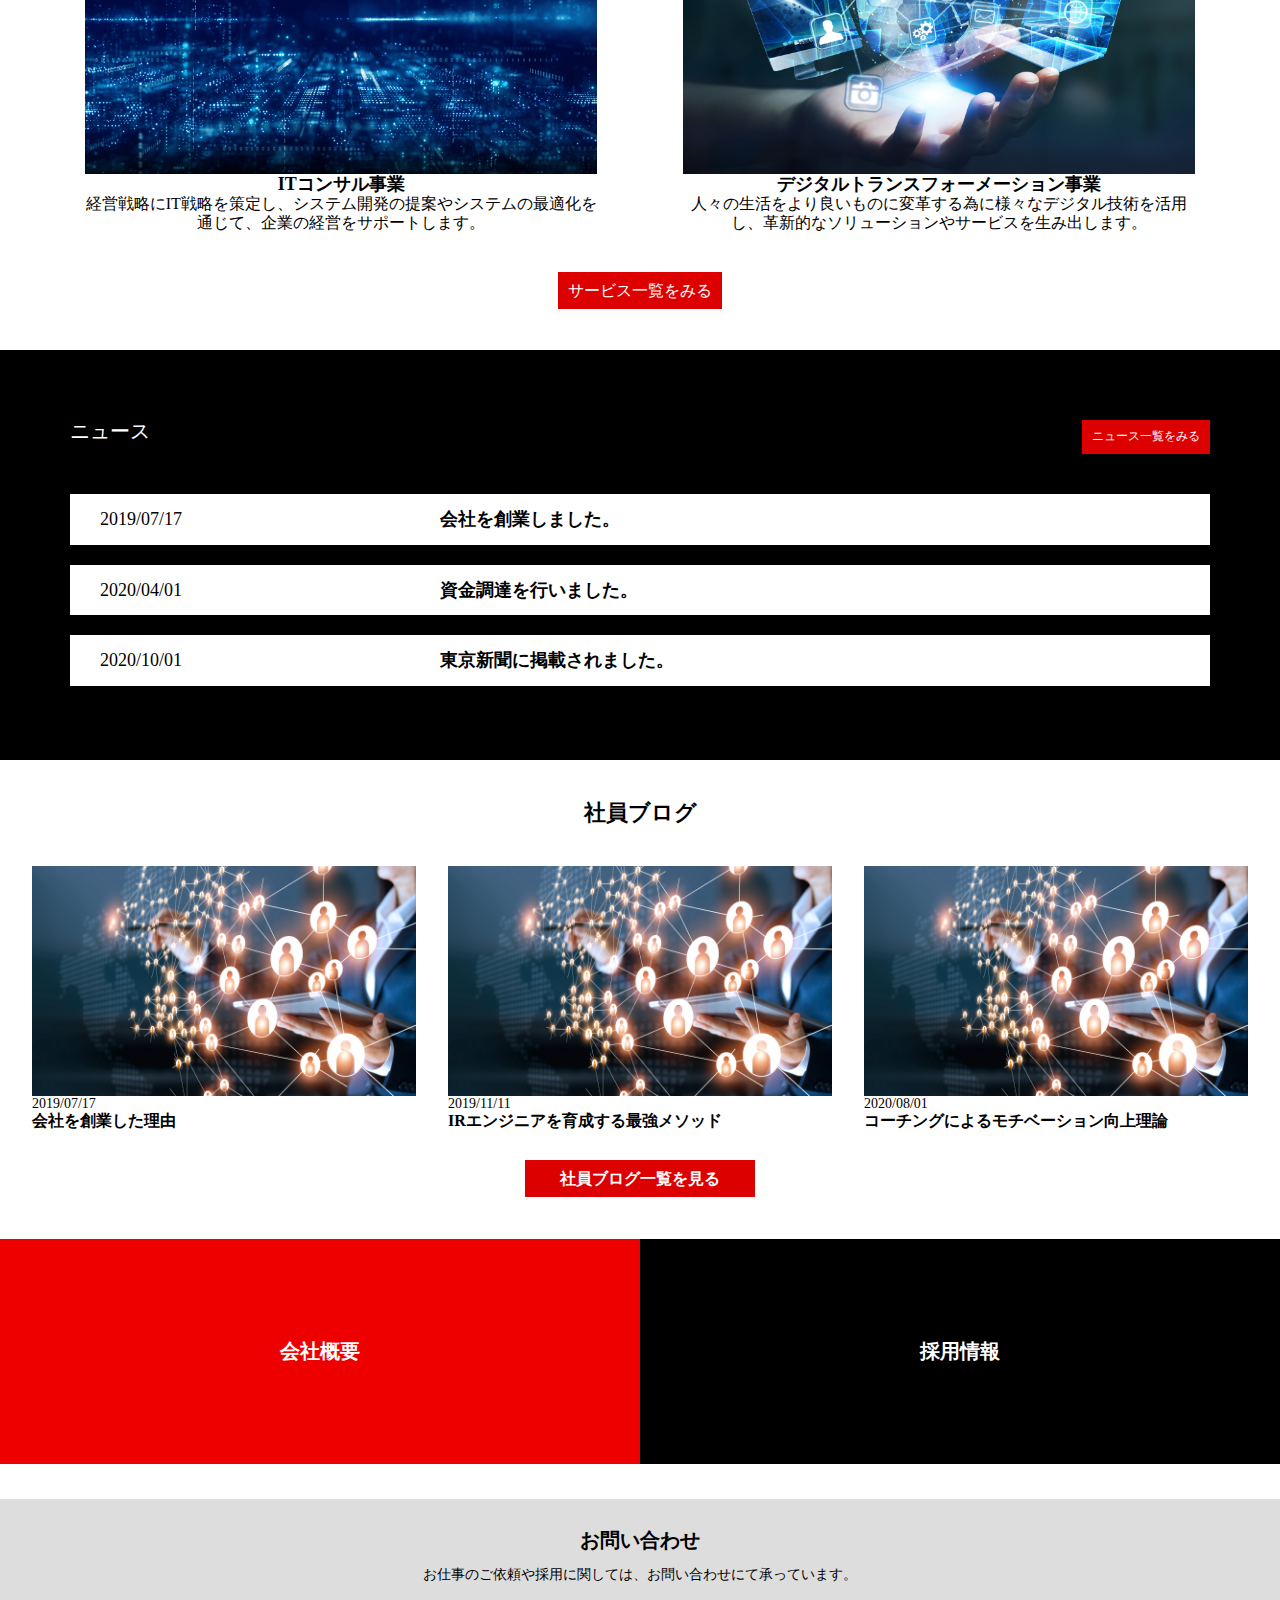
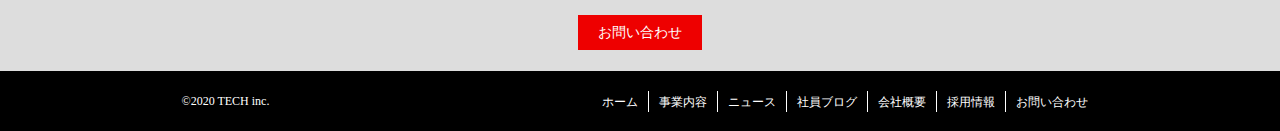
==== commit 71bd0113: "sixth commit" ====
--- a/index.html
+++ b/index.html
@@ -7,26 +7,30 @@
   <title>株式会社TECH</title>
   <link rel="stylesheet" href="css/reset.css">
   <link rel="stylesheet" href="css/index.css">
+  <link rel="stylesheet" href="css/header.css">
+  <link rel="stylesheet" href="css/footer.css">
 </head>
 <body>
   <section>
-    <header>
       <div class="nav">
         <img src="img/logo.png" alt="" class="logo">
-        <div class="hamburger">
-          <span></span><span></span><span></span>
+        <div class="navigation">
+          <ul class="header01">
+            <li class="header02"><a href="index.html" class="header03">ホーム</a></li>
+            <li class="header02"><a href="service.html" class="header03">事業内容</a></li>
+            <li class="header02"><a href="news.html03" class="header03">ニュース</a></li>
+            <li class="header02"><a href="blog.html03" class="header03">社員ブログ</a></li>
+            <li class="header02"><a href="company.html03" class="header03">会社概要</a></li>
+            <li class="header02"><a href="recruit.html03" class="header03">採用情報</a></li>
+            <li class="header02"><a href="contact.html03" class="header03">お問い合わせ</a></li>
+          </ul>
         </div>
-        <ul class="header01">
-          <li class="header02"><a href="index.html" class="header03">ホーム</a></li>
-          <li class="header02"><a href="service.html" class="header03">事業内容</a></li>
-          <li class="header02"><a href="news.html03" class="header">ニュース</a></li>
-          <li class="header02"><a href="blog.html03" class="header">社員ブログ</a></li>
-          <li class="header02"><a href="company.html03" class="header">会社概要</a></li>
-          <li class="header02"><a href="recruit.html03" class="header">採用情報</a></li>
-          <li class="header02"><a href="contact.html03" class="header">お問い合わせ</a></li>
-        </ul>
+        <div class="menu">
+          <span class="menu__line--top"></span>
+          <span class="menu__line--middle"></span>
+          <span class="menu__line--bottom"></span>
+        </div>
       </div>
-    </header>
   </section>
   <section>
     <div class="first_view">
@@ -152,5 +156,6 @@
       </div>
     </footer>
   </section>
+  <script src="js/main.js"></script>
 </body>
 </html>--- a/css/index.css
+++ b/css/index.css
@@ -1,44 +1,6 @@
 @charset "utf-8";
 
-.nav {
-    display: flex;
-    position: fixed;
-    top: 0;
-    left: 0;
-    background: #fff;
-    width: 100vw;
-    justify-content: space-between;
-    z-index: 2;
-}
-
-img.logo {
-    width: 90px;
-    height: 30px;
-    margin: 30px 50px;
-}
-
-ul.header01 {
-    list-style: none;
-    display: flex;
-    justify-content: flex-end;
-    align-items: center;
-}
-
-
-li.header02{
-    justify-content: center;
-    text-align: center;
-    font-weight: bold;
-    padding-right: 15px;
-    right: 0;
-}
-
-a.header03{
-    text-decoration: none;
-    color: #000;
-    text-align: center;
-}
-
+/* テクノロジーと思い */
 .first_view {
     width: 100%;
     height: 70vh;
@@ -78,6 +40,7 @@
     font-size: 20px;
 }
 
+/* サービスページ */
 .service {
     text-align: center;
     margin-top: 80px;
@@ -91,6 +54,7 @@
     flex-wrap: wrap;
     width: 100%;
     justify-content: space-evenly;
+    align-items: center;
     margin-bottom: 30px;
 }
 
@@ -102,6 +66,11 @@
 
 img.service01 {
     width: 100%;
+}
+
+.ttl {
+    font-size: 18px;
+    font-weight: bold;
 }
 
 .service_button {
@@ -115,6 +84,7 @@
     padding: 10px;
 }
 
+/* ニュースページ */
 .news {
     background-color: #000;
     color: white;
@@ -167,6 +137,7 @@
     font-weight: bold;
 }
 
+/* 社員ブログページ */
 .blog {
     text-align: center;
     margin: 40px;
@@ -205,6 +176,7 @@
     font-weight: bold;
 }
 
+/* 会社概要と採用情報 */
 .information {
     display: flex;
     width: 100%;
@@ -232,6 +204,7 @@
     font-weight: bold;
 }
 
+/* お問い合わせ */
 .contact {
     background-color: #DDDDDD;
     margin-top: 35px;
@@ -257,97 +230,26 @@
     font-size: 14px;
 }
 
-footer.footer01 {
-    display: flex;
-    justify-content: space-around;
-    text-align: center;
-    background-color: #000;
-    padding: 20px;
-    height: 60px;
-    line-height: 20px;
-}
-
-.footer02 {
-    color: #fff;
-    font-size: 12px;
-}
-
-ul.footer04 {
-    display: flex;
-    list-style: none;
-    justify-content: space-evenly;
-    align-items: center;
-}
-
-li.footer03 {
-    border-right: 1px solid #fff;
-    padding: 0px 10px;
-}
-
-li.footer03:last-child {
-    border-right: none;
-}
-
-a.footer04 {
-    color: #fff;
-    font-size: 12px;
-}
-
 @media screen and (max-width:786px){
-    header{
-        position: relative;
-    }
-
-    .hamburger{
-        display: flex;
-        width: 30%;
-        background: #fff;
-        position: absolute;
-        color: #000;
-        justify-content: center;
-        align-items: center;
-        right: 20px;
-    }
-
-    .hamburger:hover {
-        cursor: pointer;
-    }
-    .hamburger span {
-        background: #fff;
-        width: 25px;
-        height: 2px;
-        position: absolute;
-        transition: 0.3s ease-out;
-        -webkit-transition: 0.3s ease-out;
-        -moz-transition: 0.3s ease-out;
-        -ms-transition: 0.3s ease-out;
-        -o-transition: 0.3s ease-out;
-}
-    .hamburger span:nth-of-type(1) {
-        top: 15px;
-    }
-    .hamburger span:nth-of-type(3) {
-       bottom: 15px;
-    }
-
     .business{
         flex-direction: column;
     }
 
     .business01 {
-    width: 85%;
+        width: 85%;
+        text-align: left;
+    }
+    
+    .ttl {
+        font-size: 18px;
+        font-weight: bold;
     }
 
     .blogs{
         flex-direction: column;
     }
-    
+
     .blog01 {
-    width: 85%;
-    }
-
-    ul .footer04{
-        flex-direction: column;
-        list-style: none;
+        width: 85%;
     }
 }--- a/css/header.css
+++ b/css/header.css
@@ -0,0 +1,136 @@
+@charset "utf-8";
+
+/* ヘッダー */
+.nav {
+    display: flex;
+    position: fixed;
+    top: 0;
+    left: 0;
+    background: #fff;
+    width: 100vw;
+    justify-content: space-between;
+    z-index: 2;
+}
+
+img.logo {
+    width: 90px;
+    height: 30px;
+    margin: 30px 50px;
+}
+
+.navigation {
+    display: flex;
+}
+
+ul.header01 {
+    list-style: none;
+    display: flex;
+    justify-content: flex-end;
+    align-items: center;
+}
+
+
+li.header02{
+    justify-content: center;
+    text-align: center;
+    font-weight: bold;
+    padding-right: 15px;
+    right: 0;
+}
+
+a.header03{
+    text-decoration: none;
+    color: #000;
+    text-align: center;
+}
+
+@media screen and (max-width: 768px){
+  .nav{
+        display: flex;
+
+    }
+    a.header03{
+        text-decoration: none;
+        color: blue
+    }
+
+    .navigation{
+        position: absolute;
+        height: 100vh;
+        width: 100%;
+        left: -100%;
+        background: #eee;
+        text-align: center;
+    }
+
+    .navigation ul {
+        height: 100%;
+        overflow: auto;
+        position: absolute;
+        list-style: none;
+        display: flex;
+        justify-content: center;
+        flex-direction: column;
+        align-items: center;
+        transition: .7s;
+        left: 40%;
+    }
+
+    .navigation ul li{
+        list-style-type: none;
+        margin-top: 50px;
+        width: 125px;
+    }
+    
+    .menu{
+        display: inline-block;
+        width: 35px;
+        height: 20px;
+        cursor: pointer;
+        position: fixed;
+        right: 30px;
+        top: 20px;
+    }
+
+    .menu__line--top,
+    .menu__line--middle,
+    .menu__line--bottom{
+        display: inline-block;
+        width: 100%;
+        height: 5px;
+        background-color: #000;
+        position: relative;
+        transition: 0.1s;
+    }
+
+    .menu__line--top{
+        top: 0;
+    }
+
+    .menu__line--middle {
+        top: 0px;
+    }
+
+    .menu__line--bottom{
+        bottom: 0px;
+    }
+
+    .menu.open span:nth-of-type(1){
+        top: 14px;
+        transform: rotate(45deg);
+    }
+
+    .menu.open span:nth-of-type(2){
+        opacity: 0;
+    }
+
+    .menu.open span:nth-of-type(3) {
+        top: -22px;
+        transform: rotate(-45deg);
+    }
+
+    .in{
+        transform: translateX(100%);
+    }
+
+}--- a/css/footer.css
+++ b/css/footer.css
@@ -0,0 +1,59 @@
+@charset "utf-8";
+
+footer.footer01 {
+    display: flex;
+    justify-content: space-around;
+    text-align: center;
+    background-color: #000;
+    padding: 20px;
+    height: 60px;
+    line-height: 20px;
+}
+
+.footer02 {
+    color: #fff;
+    font-size: 12px;
+}
+
+ul.footer04 {
+    display: flex;
+    list-style: none;
+    justify-content: space-evenly;
+    align-items: center;
+}
+
+li.footer03 {
+    border-right: 1px solid #fff;
+    padding: 0px 10px;
+}
+
+li.footer03:last-child {
+    border-right: none;
+}
+
+a.footer04 {
+    color: #fff;
+    font-size: 12px;
+}
+
+@media screen and (max-width: 768px) {
+
+    footer.footer01{
+        height: 190px;
+    }
+
+    ul.footer04{
+        flex-direction: column;
+        list-style: none;
+    }
+
+    .footer02 {
+        line-height: 140px;
+    }
+
+    li.footer03 {
+        border-right: none;
+        padding: 0 10px;
+    }
+
+}
